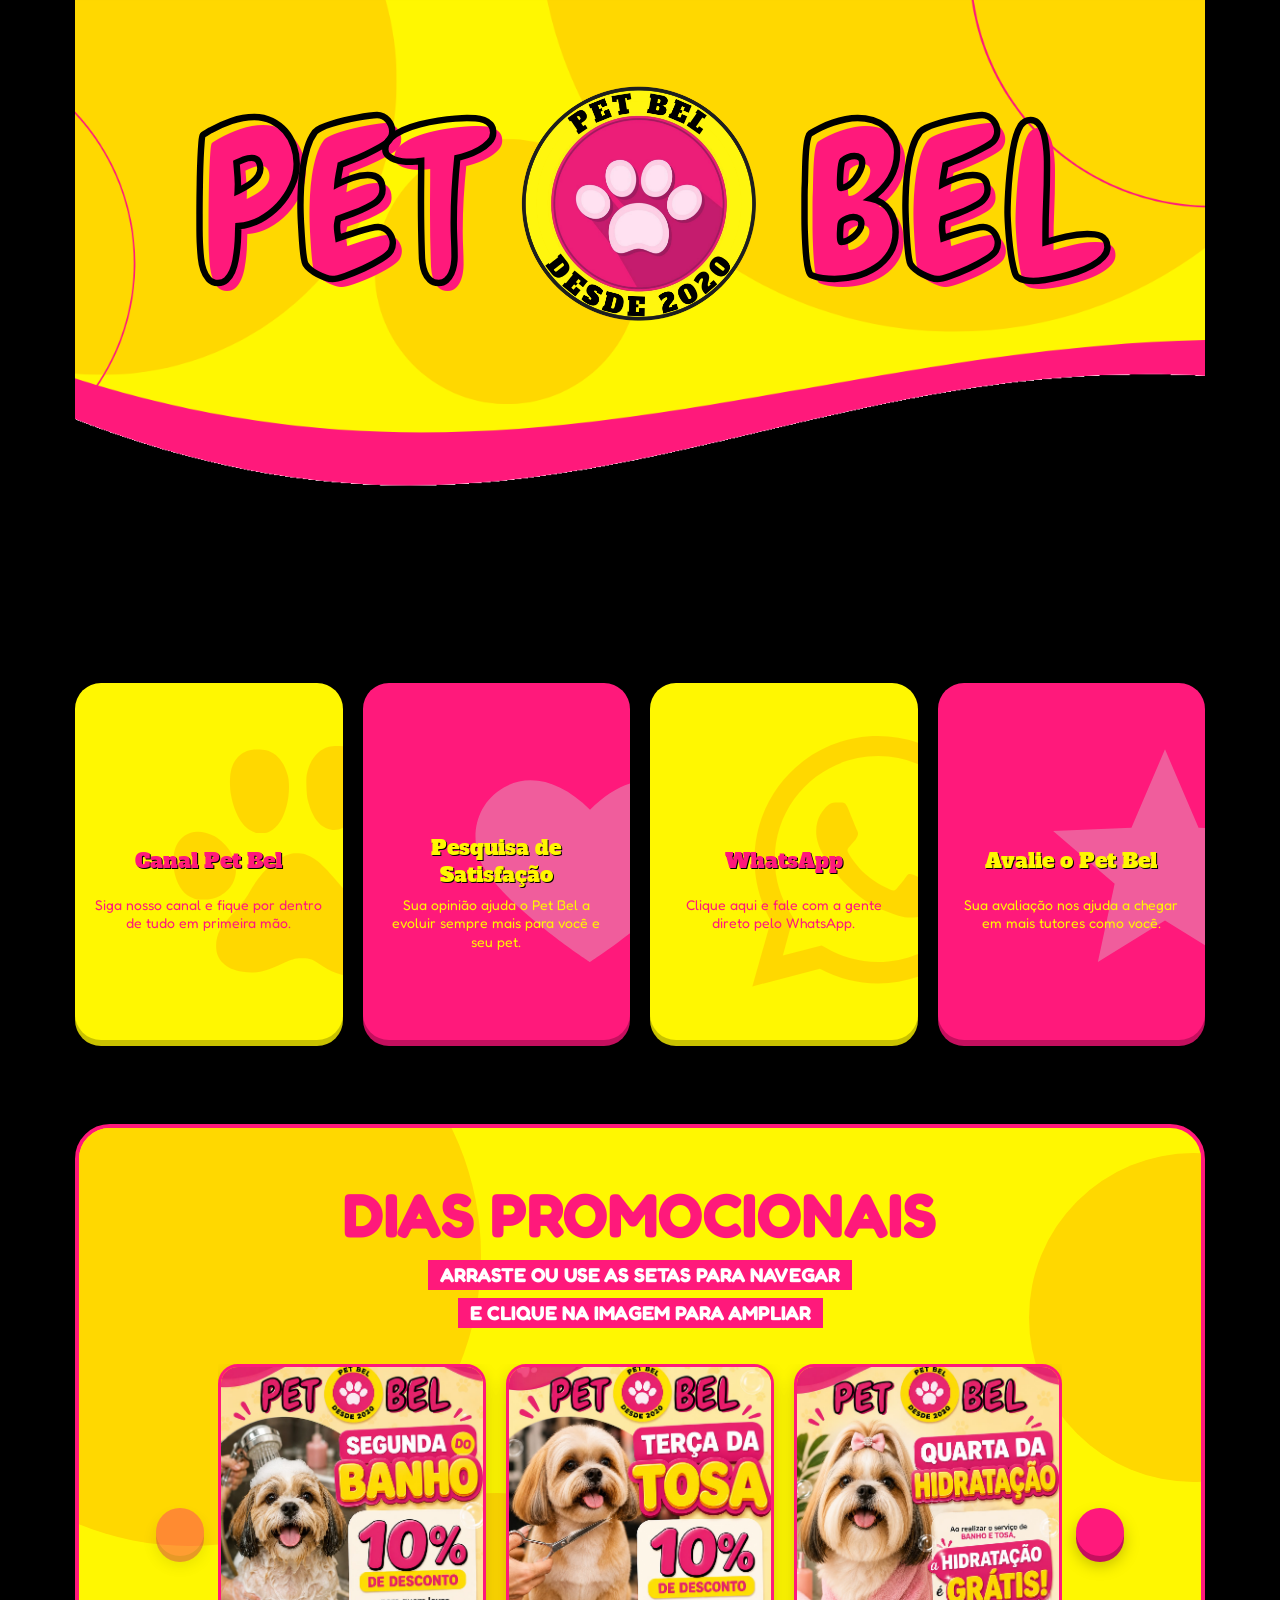
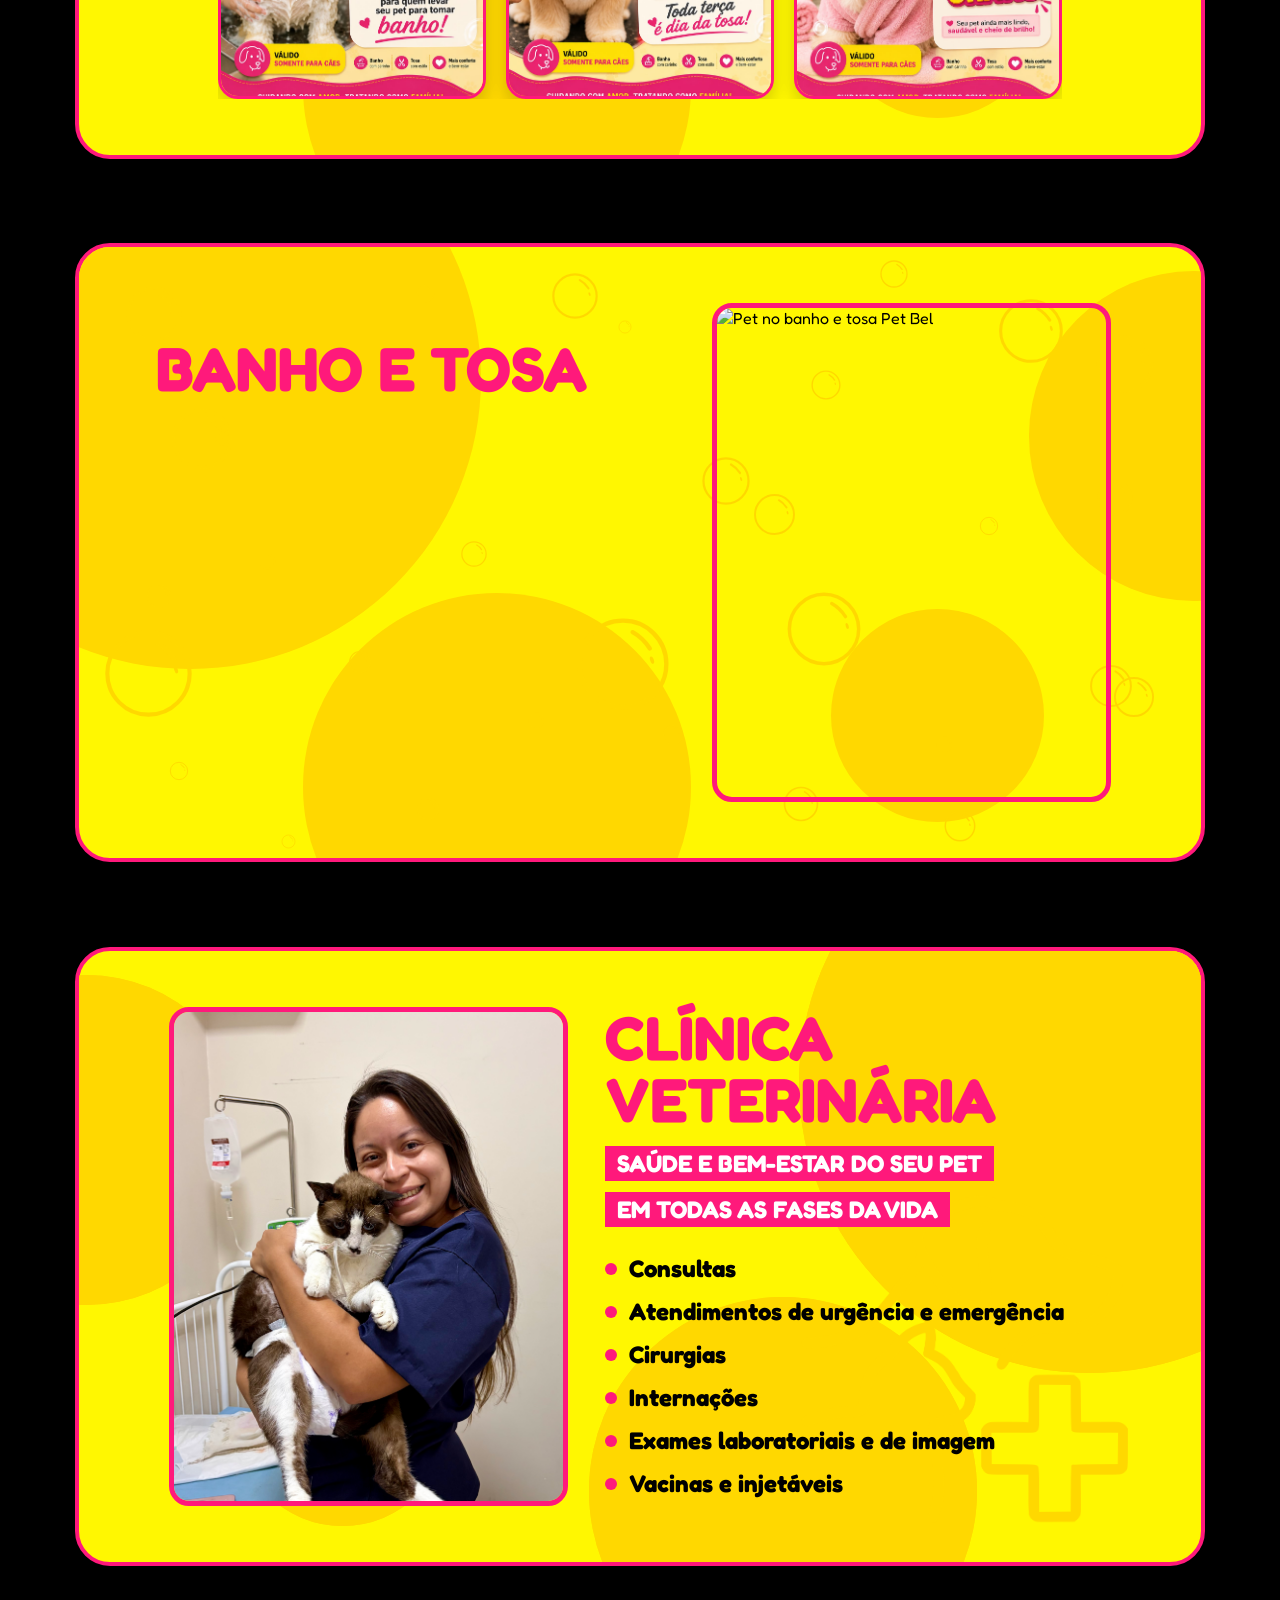
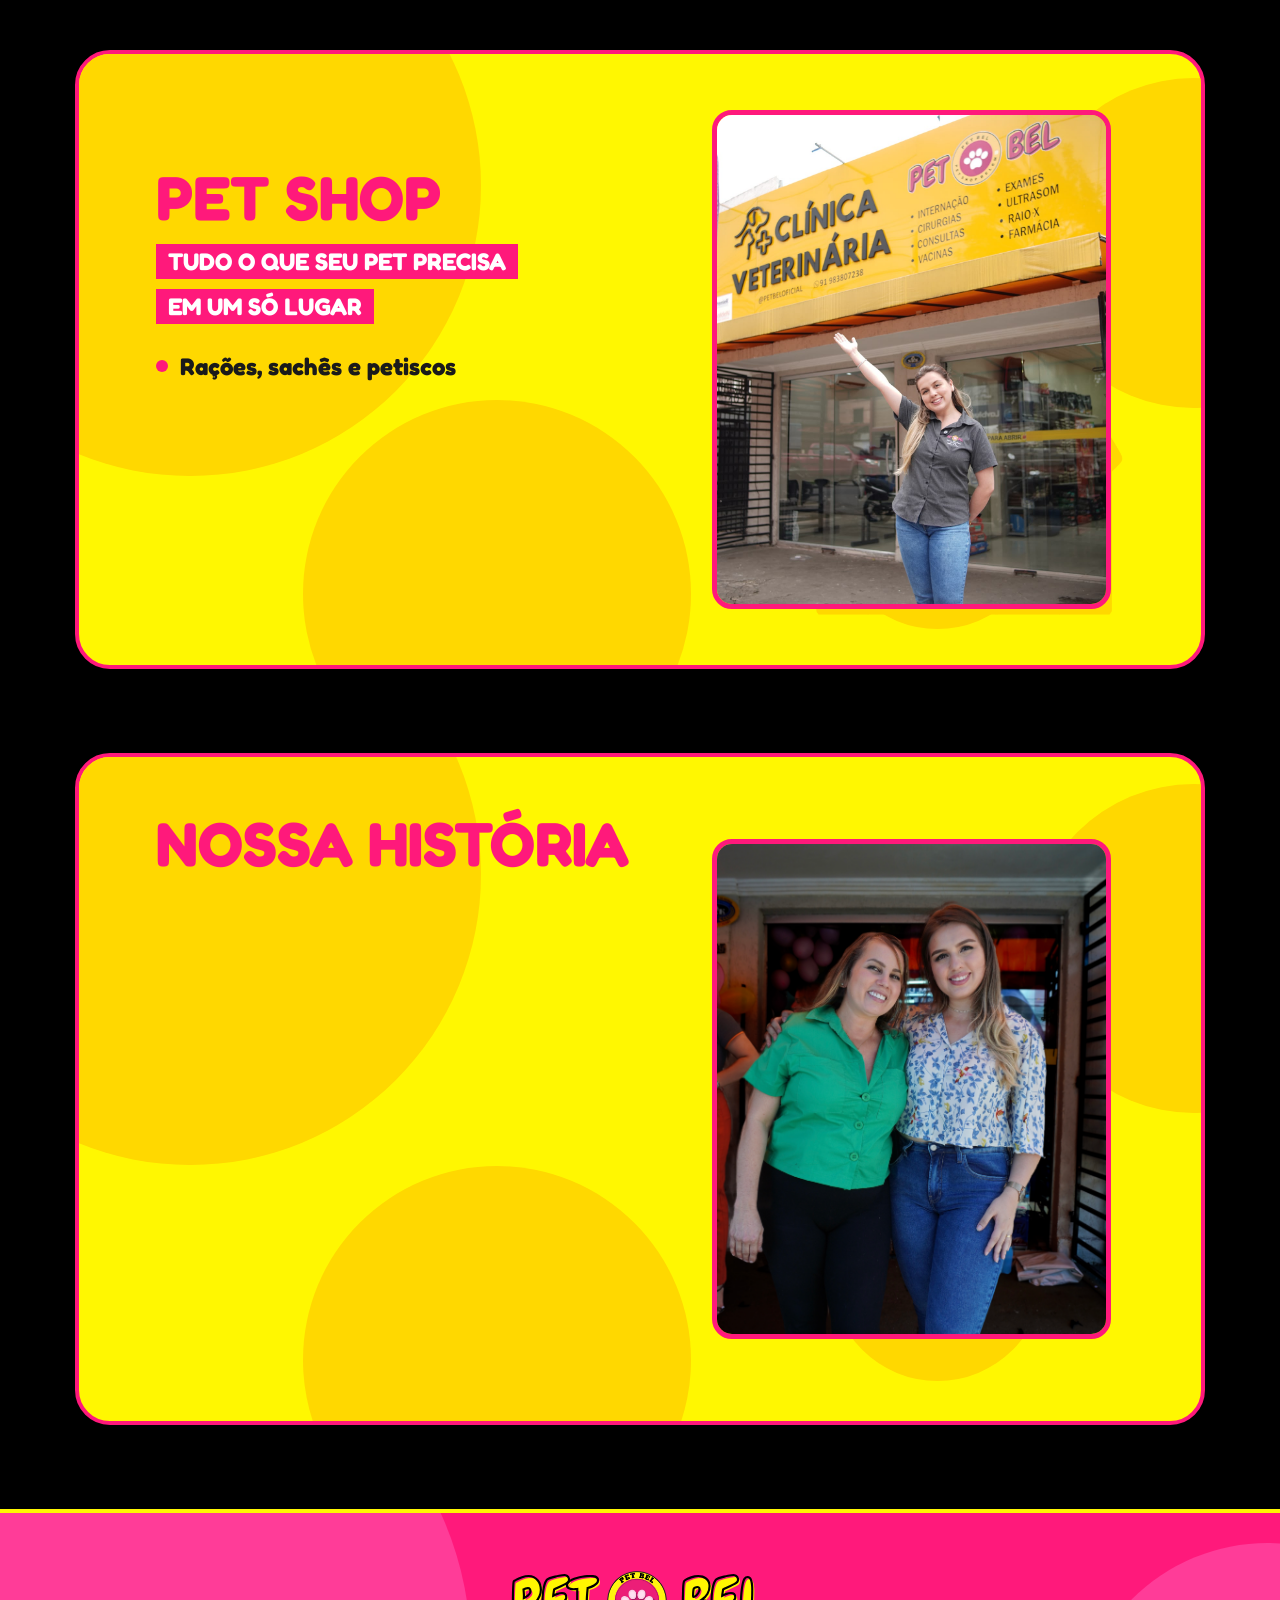
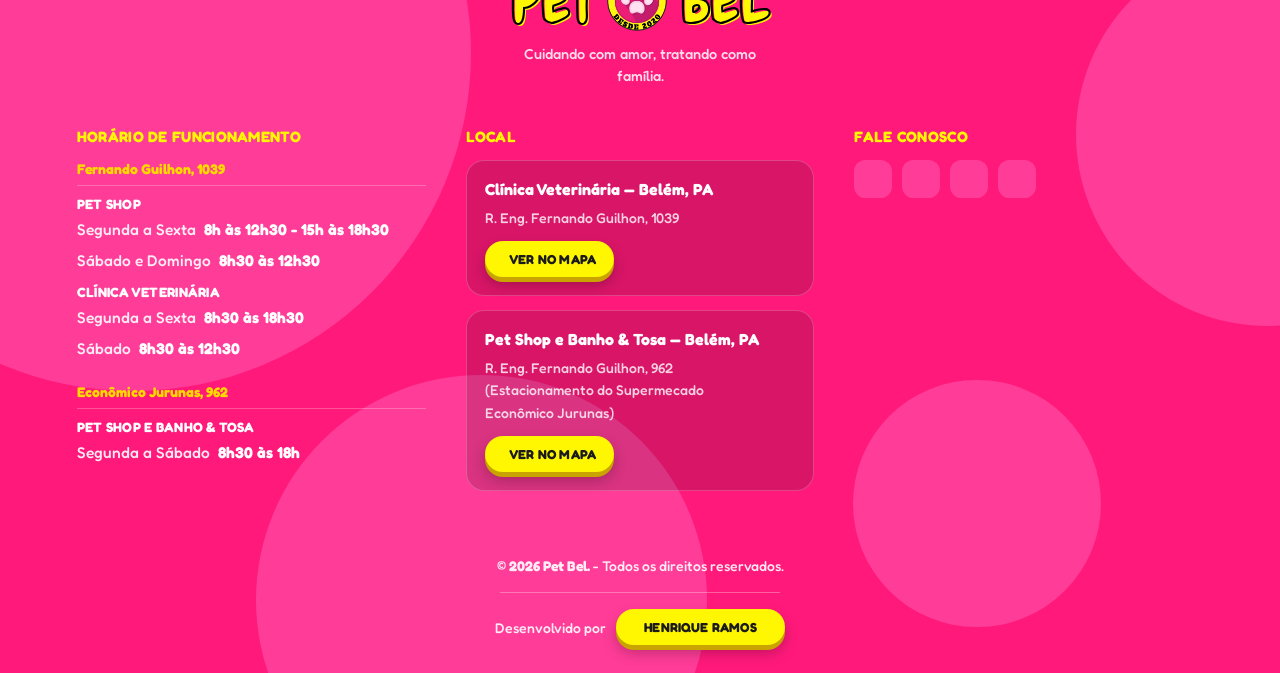
==== index.html @ 8053fe78 "fix: nova imagem na sessao petshop" ====
<!DOCTYPE html>
<html lang="pt-br">
<head>
  <meta charset="UTF-8">
  <meta name="viewport" content="width=device-width, initial-scale=1.0">
  <title>Pet Bel</title>
  <link rel="stylesheet" href="style.css">
  <link rel="shortcut icon" href="assets/imagens/Favicon/android-chrome-192x192.png" image/x-icon>
</head>

<body>

  <section class="hero">
    <img src="assets/imagens/imagem-bg/hero_bg_adjust_01.svg" class="hero-bg" alt="">

    <div class="hero-content">
      <img src="assets/imagens/imagem-logo/pet_bel_com_anel_02.png" class="logo-selo" alt="Selo Pet Bel - desde 2020">

      <span class="brand-text brand-pet">
        <span class="camada-tras" aria-hidden="true">PET</span>
        <span class="camada-frente">PET</span>
      </span>

      <span class="brand-text brand-bel">
        <span class="camada-tras" aria-hidden="true">BEL</span>
        <span class="camada-frente">BEL</span>
      </span>

    </div>
  </section>

  <section class="links-rapidos">
    <div class="links-rapidos__wrap">

      <a class="links-rapidos__item links-rapidos__item--vip" href="https://whatsapp.com/channel/0029VbDIKYpJUM2YJPEO3X1o" target="_blank">
        <span class="links-rapidos__icone-fundo" aria-hidden="true"></span>
        <span class="links-rapidos__titulo">Canal Pet Bel</span>
        <span class="links-rapidos__desc">Siga nosso canal e fique por dentro de tudo em primeira mão.</span>
      </a>

      <a class="links-rapidos__item links-rapidos__item--pesquisa" href="https://docs.google.com/forms/d/e/1FAIpQLSfWePH1rDAeDKSl-K_NybN8FYqugZjDBkEoOu9r40gTb3Vgbg/viewform" target="_blank">
        <span class="links-rapidos__icone-fundo" aria-hidden="true"></span>
        <span class="links-rapidos__titulo">Pesquisa de Satisfação</span>
        <span class="links-rapidos__desc">Sua opinião ajuda o Pet Bel a evoluir sempre mais para você e seu pet.</span>
      </a>

      <a class="links-rapidos__item links-rapidos__item--avaliacao" href="https://www.google.com.br/maps/place/PET+BEL/@-1.4683145,-48.4911455,17z/data=!4m8!3m7!1s0x92a48f3b7f6710ed:0xbc61ad4b2f339d2c!8m2!3d-1.4683199!4d-48.4885706!9m1!1b1!16s%2Fg%2F11qrvbz1l6?hl=pt-BR&entry=ttu&g_ep=EgoyMDI2MDcyMi4wIKXMDSoASAFQAw%3D%3D" target="_blank">
        <span class="links-rapidos__icone-fundo" aria-hidden="true"></span>
        <span class="links-rapidos__titulo">Avalie o Pet Bel</span>
        <span class="links-rapidos__desc">Sua avaliação nos ajuda a chegar em mais tutores como você.</span>
      </a>

      <a class="links-rapidos__item links-rapidos__item--whatsapp" href="https://api.whatsapp.com/message/AJQNSEDI7HJLD1?autoload=1&app_absent=0" target="_blank">
      <span class="links-rapidos__icone-fundo" aria-hidden="true"></span>
      <span class="links-rapidos__titulo">WhatsApp</span>
      <span class="links-rapidos__desc">Clique aqui e fale com a gente direto pelo WhatsApp.</span>
      </a>

    </div>
  </section>

  <section class="dias-promo">

    <div class="dias-promo__circulos" aria-hidden="true">
      <span class="dias-promo__circulo dias-promo__circulo--1"></span>
      <span class="dias-promo__circulo dias-promo__circulo--2"></span>
      <span class="dias-promo__circulo dias-promo__circulo--3"></span>
      <span class="dias-promo__circulo dias-promo__circulo--4"></span>
    </div>

    <div class="dias-promo__wrap">

      <h2 class="dias-promo__titulo">DIAS PROMOCIONAIS</h2>
      <p class="dias-promo__frase">
        <span class="dias-promo__frase-destaque">Arraste ou use as setas para navegar <br> e clique na imagem para ampliar</span>
      </p>

      <div class="dias-promo__carrossel">

        <button type="button" class="dias-promo__seta dias-promo__seta--prev" aria-label="Imagem anterior">
          <ion-icon name="chevron-back"></ion-icon>
        </button>

        <div class="dias-promo__janela">
          <ul class="dias-promo__pista">
            <!-- Os slides (<li><img></li>) são gerados dinamicamente via JS
                 (ver script.js), a partir da lista de imagens em
                 assets/imagens/Imagens-DiaP/. Pra adicionar/remover uma
                 promoção, mexa só no array `imagensDiaP` do JS. -->
          </ul>
        </div>

        <button type="button" class="dias-promo__seta dias-promo__seta--next" aria-label="Próxima imagem">
          <ion-icon name="chevron-forward"></ion-icon>
        </button>

      </div>

    </div>
  </section>

  <!-- Lightbox: tela cheia ao clicar em uma imagem do carrossel.
       Clicar fora da imagem (no fundo escuro) fecha a visualização. -->
  <div class="dias-promo__lightbox" id="diasPromoLightbox">
    <button type="button" class="dias-promo__lightbox-fechar" aria-label="Fechar">
      <ion-icon name="close"></ion-icon>
    </button>
    <img src="" alt="" class="dias-promo__lightbox-img">
  </div>

  <section class="banho-tosa">

    <div class="banho-tosa__circulos" aria-hidden="true">
      <span class="banho-tosa__circulo banho-tosa__circulo--1"></span>
      <span class="banho-tosa__circulo banho-tosa__circulo--2"></span>
      <span class="banho-tosa__circulo banho-tosa__circulo--3"></span>
      <span class="banho-tosa__circulo banho-tosa__circulo--4"></span>

      <!-- As bolhas são geradas dinamicamente via JS (ver script.js) -->
    </div>

    <div class="banho-tosa__wrap">

      <div class="banho-tosa__texto">
        <h2 class="banho-tosa__titulo">BANHO E TOSA</h2>
        <p class="banho-tosa__frase">
         <span class="banho-tosa__frase-destaque"> Seu pet sai de banho novo <br> e do nosso jeitinho</span>
        </p>

        <ul class="banho-tosa__lista">
          <li class="banho-tosa__item">Limpeza de ouvidos</li>
          <li class="banho-tosa__item">Hidratação de pele e pelagem</li>
          <li class="banho-tosa__item">Corte de unhas</li>
          <li class="banho-tosa__item">Tosas especiais</li>
          <li class="banho-tosa__item">Tosas completas</li>
          <li class="banho-tosa__item">Tosas higiênicas</li>
        </ul>

        
      </div>

     <div class="banho-tosa__imagem">
  <div class="banho-tosa__foto" id="banhoTosaSlider">
    <!-- Os slides (<img>) são gerados dinamicamente via JS (ver script.js),
         a partir do array `imagensBanhoTosa`. Pra adicionar/remover uma
         foto, mexa só nesse array. -->
  </div>
</div>

    </div>
  </section>

  <section class="clinica">

  <div class="clinica__circulos" aria-hidden="true">
    <span class="clinica__circulo clinica__circulo--1"></span>
    <span class="clinica__circulo clinica__circulo--2"></span>
    <span class="clinica__circulo clinica__circulo--3"></span>
    <span class="clinica__circulo clinica__circulo--4"></span>
  </div>

   <div class="clinica__circulos" aria-hidden="true">
    <span class="clinica__circulo clinica__circulo--1"></span>
    <span class="clinica__circulo clinica__circulo--2"></span>
    <span class="clinica__circulo clinica__circulo--3"></span>
    <span class="clinica__circulo clinica__circulo--4"></span>

    <span class="clinica__icone"></span>
  </div>

  <div class="clinica__wrap">

    <div class="clinica__texto">
      <h2 class="clinica__titulo">CLÍNICA VETERINÁRIA</h2>
      <p class="clinica__frase">
        <span class="clinica__frase-destaque">Saúde e bem-estar do seu pet <br> em todas as fases da vida</span>
      </p>

      <ul class="clinica__lista">
        <li class="clinica__item">Consultas</li>
        <li class="clinica__item">Atendimentos de urgência e emergência</li>
        <li class="clinica__item">Cirurgias</li>
        <li class="clinica__item">Internações</li>
        <li class="clinica__item">Exames laboratoriais e de imagem</li>
        <li class="clinica__item">Vacinas e injetáveis</li>
      </ul>
    </div>

        <div class="clinica__imagem">
        <div class="clinica__foto" id="clinicaSlider">
          <!-- Os slides (<img>) são gerados dinamicamente via JS (ver script.js),
              a partir do array `imagensClinica`. Pra adicionar/remover uma
              foto, mexa só nesse array. -->
        </div>
      </div>

  </div>
</section>

  <section class="pet-shop">

    <div class="pet-shop__circulos" aria-hidden="true">
      <span class="pet-shop__circulo pet-shop__circulo--1"></span>
      <span class="pet-shop__circulo pet-shop__circulo--2"></span>
      <span class="pet-shop__circulo pet-shop__circulo--3"></span>
      <span class="pet-shop__circulo pet-shop__circulo--4"></span>

      <span class="pet-shop__icone"></span>
    </div>

    <div class="pet-shop__wrap">

      <div class="pet-shop__texto">
        <h2 class="pet-shop__titulo">PET SHOP</h2>
        <p class="pet-shop__frase">
         <span class="pet-shop__frase-destaque">Tudo o que seu pet precisa <br> em um só lugar</span>
        </p>

        <ul class="pet-shop__lista">
          <li class="pet-shop__item">Rações, sachês e petiscos</li>
          <li class="pet-shop__item">Farmácia veterinária</li>
          <li class="pet-shop__item">Produtos de higiene e cuidados</li>
          <li class="pet-shop__item">Acessórios em geral</li>
          <li class="pet-shop__item">Itens essenciais para o dia a dia do seu pet</li>
        </ul>
      </div>

      <div class="pet-shop__imagem">
        <div class="pet-shop__foto">
          <img src="assets/imagens/imagem-sessoes/img_18.jpeg" alt="Prateleira de produtos do pet shop">
        </div>
      </div>

    </div>
  </section>

  <section class="historia">

    <div class="historia__circulos" aria-hidden="true">
      <span class="historia__circulo historia__circulo--1"></span>
      <span class="historia__circulo historia__circulo--2"></span>
      <span class="historia__circulo historia__circulo--3"></span>
      <span class="historia__circulo historia__circulo--4"></span>
    </div>

    <div class="historia__wrap">

      <div class="historia__texto">
        <h2 class="historia__titulo">NOSSA HISTÓRIA</h2>

        <!-- Texto rolável: a classe historia__frase cuida do fade-in
             (mesmo padrão das outras seções) e historia__corpo cuida
             da rolagem interna, já que o texto é bem mais longo. -->
        <div class="historia__frase historia__corpo" tabindex="0">
          <p>O PET BEL nasceu em 2020, quando o mundo enfrentava um dos momentos mais desafiadores da história. Em plena pandemia, enquanto muitas portas se fechavam, uma nova se abria para dar vida a um sonho construído pelo amor aos pets e pela certeza de que eles sempre mereceram ser tratados como verdadeiros membros da família.</p>

          <p>Desde o início, acreditamos que um bom atendimento vai muito além de produtos ou serviços. Nossa missão sempre foi acolher cada tutor com carinho, respeito e dedicação, compreendendo que, por trás de cada visita, existe uma história de amor e um vínculo único. Queremos que todos se sintam bem-vindos, como se estivessem na casa de alguém que realmente se importa.</p>

          <p>Foi essa forma de acolher as famílias que conquistou a confiança de milhares de pessoas e impulsionou o crescimento do PET BEL. Ao longo dessa trajetória, ampliamos nossa atuação e, além do pet shop, passamos a oferecer banho e tosa terapêuticos e uma clínica veterinária, mantendo o mesmo compromisso que nos acompanha desde o primeiro dia: proporcionar um atendimento humano, responsável e de excelência.</p>

          <p>Esse propósito também orienta a formação da nossa equipe. Buscamos profissionais que compartilhem dos mesmos valores que deram origem ao PET BEL: pessoas que exercem sua profissão com empatia, dedicação e respeito, entendendo que cada pet representa um dos maiores amores da vida de uma família.</p>

          <p>Nossa história começou em um período difícil, mas continua sendo escrita todos os dias por cada tutor que escolhe caminhar ao nosso lado e nos permite retribuir essa confiança oferecendo o melhor cuidado aos pets que fazem parte de sua família.</p>

          <p class="historia__assinatura">PET BEL — Cuidando com amor, tratando como família.</p>
        </div>
      </div>

      <div class="historia__imagem">
        <div class="historia__foto">
         <img src="assets/imagens/imagem-sessoes/img_17.jpeg" alt="Momento da história do Pet Bel">
        </div>
      </div>

    </div>
  </section>

  <footer class="footer">

    <div class="footer__circulos" aria-hidden="true">
      <span class="footer__circulo footer__circulo--1"></span>
      <span class="footer__circulo footer__circulo--2"></span>
      <span class="footer__circulo footer__circulo--3"></span>
      <span class="footer__circulo footer__circulo--4"></span>
    </div>

    <div class="footer__brand">
      <div class="footer__brand-top">
        <span class="footer__brand-text footer__brand-text--pet">
          <span class="camada-tras" aria-hidden="true">PET</span>
          <span class="camada-frente">PET</span>
        </span>

        <img src="assets/imagens/imagem-logo/pet_bel_com_anel_02.png" alt="Logo Pet Bel" class="footer__logo">

        <span class="footer__brand-text footer__brand-text--bel">
          <span class="camada-tras" aria-hidden="true">BEL</span>
          <span class="camada-frente">BEL</span>
        </span>
      </div>

      <p class="footer__tagline">Cuidando com amor, tratando como família.</p>
    </div>

    <div class="footer__wrap">

      <div class="footer__bloco footer__horario">
        <h3 class="footer__titulo">Horário de Funcionamento</h3>

        <!-- Unidade 1: R. Eng. Fernando Guilhon, 1039 — abriga Pet Shop
             e Clínica Veterinária, cada um com um horário próprio.
             Ajuste os horários de cada serviço separadamente aqui. -->
        <div class="footer__horario-unidade">
          <span class="footer__horario-nome">Fernando Guilhon, 1039</span>

          <p class="footer__horario-servico">Pet Shop</p>
          <ul class="footer__lista">
            <li>Segunda a Sexta <strong>8h às 12h30 - 15h às 18h30</strong></li>
            <li>Sábado e Domingo <strong>8h30 às 12h30</strong></li>
          </ul>

          <p class="footer__horario-servico">Clínica Veterinária</p>
          <ul class="footer__lista">
            <li>Segunda a Sexta <strong>8h30 às 18h30</strong></li>
            <li>Sábado <strong>8h30 às 12h30</strong></li>
          </ul>
        </div>

        <!-- Unidade 2: Estacionamento do Econômico Jurunas — Pet Shop
             e Banho & Tosa, com um único horário de funcionamento. -->
        <div class="footer__horario-unidade">
          <span class="footer__horario-nome">Econômico Jurunas, 962</span>

          <p class="footer__horario-servico">Pet Shop e Banho &amp; Tosa</p>
          <ul class="footer__lista">
            <li>Segunda a Sábado <strong>8h30 às 18h</strong></li>
          </ul>
        </div>
      </div>

      <div class="footer__bloco footer__local">
        <h3 class="footer__titulo">Local</h3>

        <div class="footer__local-cards">
          <!-- Ajuste nome, endereço e o link do Google Maps de cada unidade -->
          <div class="footer__local-card">
            <span class="footer__local-nome">Clínica Veterinária — Belém, PA</span>
            <p class="footer__local-endereco">R. Eng. Fernando Guilhon, 1039<br></p>
            <a href="https://www.google.com.br/maps/place/PET+BEL/@-1.4684083,-48.4884921,3a,55.2y,314.04h,94.43t/data=!3m7!1e1!3m5!1s8wViG_kujaEtRyl7BTRlRA!2e0!6shttps:%2F%2Fstreetviewpixels-pa.clients6.google.com%2Fv1%2Fthumbnail%3Fcb_client%3Dmaps_sv.tactile%26w%3D900%26h%3D600%26pitch%3D-4.432609946257244%26panoid%3D8wViG_kujaEtRyl7BTRlRA%26yaw%3D314.04152566176674!7i16384!8i8192!4m16!1m9!3m8!1s0x92a48f3b7f6710ed:0xbc61ad4b2f339d2c!2sPET+BEL!8m2!3d-1.4683199!4d-48.4885706!9m1!1b1!16s%2Fg%2F11qrvbz1l6!3m5!1s0x92a48f3b7f6710ed:0xbc61ad4b2f339d2c!8m2!3d-1.4683199!4d-48.4885706!16s%2Fg%2F11qrvbz1l6?hl=pt-BR&entry=ttu&g_ep=EgoyMDI2MDcyMi4wIKXMDSoASAFQAw%3D%3D" target="_blank" rel="noopener" class="footer__local-btn">
              <ion-icon name="navigate"></ion-icon>
              Ver no mapa
            </a>
          </div>

          <div class="footer__local-card">
            <span class="footer__local-nome">Pet Shop e Banho & Tosa — Belém, PA</span>
            <p class="footer__local-endereco">R. Eng. Fernando Guilhon, 962<br>(Estacionamento do Supermecado <br> Econômico Jurunas)</p>
            <a href="https://www.google.com.br/maps/place/Econ%C3%B4mico+Meio+a+Meio+-+Jurunas/@-1.4689453,-48.4889145,3a,75y,131.2h,89.34t/data=!3m7!1e1!3m5!1s5pJQxER0ljnb4aPaTvqeig!2e0!6shttps:%2F%2Fstreetviewpixels-pa.clients6.google.com%2Fv1%2Fthumbnail%3Fcb_client%3Dmaps_sv.tactile%26w%3D900%26h%3D600%26pitch%3D0.6570822609360789%26panoid%3D5pJQxER0ljnb4aPaTvqeig%26yaw%3D131.2041896978825!7i16384!8i8192!4m6!3m5!1s0x92a48f88a18f4d73:0x1b26169153a2cfd5!8m2!3d-1.4692978!4d-48.4882418!16s%2Fg%2F11fl78zpz4?hl=pt-BR&entry=ttu&g_ep=EgoyMDI2MDcyMi4wIKXMDSoASAFQAw%3D%3D" target="_blank" rel="noopener" class="footer__local-btn">
              <ion-icon name="navigate"></ion-icon>
              Ver no mapa
            </a>
          </div>
        </div>
      </div>

      <div class="footer__bloco footer__contato">
        <h3 class="footer__titulo">Fale Conosco</h3>

        <div class="footer__unidade">

          <div class="footer__redes">
            <!-- Substitua os href pelos links reais de cada rede -->
            <a href="https://www.instagram.com/petbeloficial/" class="footer__rede" target="_blank" rel="noopener" aria-label="Instagram">
              <ion-icon name="logo-instagram"></ion-icon>
            </a>
            <a href="https://api.whatsapp.com/message/AJQNSEDI7HJLD1?autoload=1&app_absent=0" class="footer__rede" target="_blank" rel="noopener" aria-label="WhatsApp">
              <ion-icon name="logo-whatsapp"></ion-icon>
            </a>
            <a href="https://www.facebook.com/share/182ompj6eY/?mibextid=wwXIfr" class="footer__rede" target="_blank" rel="noopener" aria-label="Facebook">
              <ion-icon name="logo-facebook"></ion-icon>
            </a>
            <a href="mailto:sac@petbelbr.com" class="footer__rede" target="_blank" rel="noopener" aria-label="Gmail">
              <ion-icon name="at"></ion-icon>
            </a>
          </div>
        </div>

      </div>

    </div>

    <div class="footer__base">
      <p class="footer__direitos">&copy; <strong>2026 Pet Bel.</strong> - Todos os direitos reservados.</p>
      <span class="footer__base-divisor" aria-hidden="true"></span>
      <p class="footer__dev">
        Desenvolvido por
        <!-- Substitua o href pelo link real do portfólio/site do desenvolvedor -->
        <a href="https://portif-lio-zeta-sable.vercel.app/" target="_blank" rel="noopener" class="footer__dev-link">
          <ion-icon name="code-slash-outline"></ion-icon>
          Henrique Ramos
          <ion-icon name="open-outline"></ion-icon>
        </a>
      </p>
    </div>

  </footer>

<script src="script.js"></script>
<script type="module" src="https://unpkg.com/ionicons@7.1.0/dist/ionicons/ionicons.esm.js"></script>
<script nomodule src="https://unpkg.com/ionicons@7.1.0/dist/ionicons/ionicons.js"></script>
</body>
</html>
---- style.css ----
@font-face {
  font-family: 'Chewy';
  src: url('assets/fonts/Chewy-Regular.ttf') format('truetype');
  font-weight: normal;
  font-style: normal;
}

@font-face {
  font-family: 'Fredoka';
  src: url('assets/fonts/Fredoka-VariableFont_wdth\,wght.ttf') format('truetype');
  font-weight: 300 700;
  font-style: normal;
}

@font-face {
  font-family: 'Alfa Slab One';
  src: url('assets/fonts/AlfaSlabOne-Regular.ttf') format('truetype');
  font-weight: normal;
  font-style: normal;
}


* {
  margin: 0;
  padding: 0;
  box-sizing: border-box;
}

html, body {
  height: 100%;
  scroll-behavior: smooth;
}

body {
  position: relative;
  font-family: system-ui, -apple-system, "Segoe UI", Roboto, sans-serif;
  background-color: rgb(0, 0, 0);
}

/* VARIAVEIS */
:root {
  --pink: #FF197B;
  --pink-secundaria: #FF3C98;
  --yellow-primaria: #FFF701;
  --yellow-secundaria: #FFD800;
  --rosa-base: #ff72af;
  --rosa-bolha: #ff8fc0;

  --espaco-secao: 84px;
  --espaco-secao-mobile: 64px;

  --link-azul: #4C6FD4;
  --link-rosa: #F06BA6;
  --link-amarelo: #F2B705;
  --link-vermelho: #F0483E;

  /* NOVO: largura fluida das seções.
     Mínimo 1130px, cresce até 92% da tela, mas nunca passa de 1400px. */
  --secao-max-width: clamp(1130px, 92vw, 1400px);
}

/* ==========================================================================
   HERO
   ========================================================================== */

.hero {
  position: relative;
  width: 100%;
  max-width: 1130px;
  max-height: 750px;
  margin: 0 auto;
  aspect-ratio: 1414 / 750;
  overflow: hidden;
  container-type: inline-size;
}

.hero-bg {
  position: absolute;
  top: 0;
  left: 0;
  width: 100%;
  height: 100%;
  object-fit: contain;
  object-position: top center;
  z-index: 0;
  filter: drop-shadow(0 8px 14px rgba(0, 0, 0, 0.25));
}

.logo-selo {
  position: absolute;
  left: 49.9%;
  top: 34%;
  width: 22.3%;
  aspect-ratio: 1 / 1;
  transform: translate(-50%, -50%);
  z-index: 2;
  object-fit: contain;
}

.brand-text {
  position: absolute;
  top: 34%;
  transform: translate(-50%, -50%);
  display: inline-block;
  z-index: 2;
}

.brand-pet {
  left: 23%;
}

.brand-bel {
  left: 77.6%;
}

.camada-tras,
.camada-frente {
  font-family: 'Chewy', system-ui, sans-serif;
  font-size: 19cqw;
  line-height: 1;
  white-space: nowrap;
}

.camada-tras {
  position: absolute;
  inset: 0;
  color: var(--pink);
  transform: translate(0.04em, 0.04em);
  z-index: 0;
}

.camada-frente {
  position: relative;
  color: transparent;
  -webkit-text-stroke: 0.03em #000;
  z-index: 1;
}

@media (max-width: 600px) {
  .camada-tras,
  .camada-frente {
    font-size: 22cqw;
  }
  .tagline {
    font-size: 3vw;
    white-space: normal;
  }

  .logo-selo {
    width: 28%;
  }

  .brand-pet { left: 18%; }
  .brand-bel { left: 82%; }
}

/* ==========================================================================
   LINKS RÁPIDOS
   ========================================================================== */

.links-rapidos {
  position: relative;
  width: 100%;
  max-width: 1130px;
  margin: var(--espaco-secao) auto;
  container-type: inline-size;
  font-family: 'Fredoka', system-ui, sans-serif;
}

@media (max-width: 700px) {
  .links-rapidos {
    margin: var(--espaco-secao-mobile) auto;
    width: calc(100% - 50px);

    .links-rapidos__item {
      border-radius: 28px;

    }
  }
}

.links-rapidos__wrap {
  display: grid;
  grid-template-columns: repeat(2, 1fr);
  gap: 16px;
  width: 100%;
  max-width: 420px;
  margin: 0 auto;
}

/* A partir daqui os 4 cards ficam lado a lado, aproveitando o espaço */
@media (min-width: 700px) {
  .links-rapidos__wrap {
    grid-template-columns: repeat(4, 1fr);
    max-width: var(--secao-max-width);
    gap: 20px;
  }

    .links-rapidos__item--avaliacao {
    order: 4;
  }

  .links-rapidos__item--whatsapp {
    order: 3;
  }
  
}

.links-rapidos__item {
  display: flex;
  flex-direction: column;
  align-items: center;
  justify-content: center;
  text-align: center;
  aspect-ratio: 3 / 4;
  box-sizing: border-box;
  position: relative;
  overflow: hidden;
  background-color: var(--link-azul);
  border-radius: 26px;
  padding: 18px;
  text-decoration: none;
  box-shadow: 0 6px 0 var(--step-color, rgba(0, 0, 0, 0.25)), 0 9px 16px rgba(0, 0, 0, 0.25);
  transition: transform 0.2s ease, box-shadow 0.2s ease;

  /* cor da "aba" da sombra em degrau, ajustada por card via nth-child abaixo */
  --step-color: rgba(0, 0, 0, 0.25);

  /* variável usada pelo título e pela descrição pra calcular posição */
  --titulo-fs: clamp(15px, 5.2cqw, 21px);
}


.links-rapidos__item:hover {
  transform: translateY(-3px);
  box-shadow: 0 8px 0 var(--step-color, rgba(0, 0, 0, 0.25)), 0 11px 18px rgba(0, 0, 0, 0.3);
}

.links-rapidos__item:active {
  transform: translateY(2px);
  box-shadow: 0 3px 0 var(--step-color, rgba(0, 0, 0, 0.25)), 0 5px 10px rgba(0, 0, 0, 0.25);
}

/* Cores alternadas: 1º azul, 2º rosa, 3º amarelo, 4º vermelho (ciclo a cada 4) */
.links-rapidos__item:nth-child(4n+1) { background-color: var(--yellow-primaria); --step-color: #c9c200; }
.links-rapidos__item:nth-child(4n+2) { background-color: var(--pink); --step-color: #c40f5e; }
.links-rapidos__item:nth-child(4n+3) { background-color: var(--link-amarelo); --step-color: #b8890a; }
.links-rapidos__item:nth-child(4n)   { background-color: var(--link-vermelho); --step-color: #b8362d; }

/* Sobrescreve o ciclo de cores pra manter os novos cards no mesmo
   padrão rosa/amarelo dos dois primeiros (avaliação = rosa, em breve = amarelo).
   Precisa de um seletor com especificidade MAIOR que o nth-child acima
   (que conta como 2 classes) — por isso o .links-rapidos__wrap na frente. */
.links-rapidos__wrap .links-rapidos__item--avaliacao { background-color: var(--pink); --step-color: #c40f5e; }
.links-rapidos__wrap .links-rapidos__item--whatsapp  { background-color: var(--yellow-primaria); --step-color: #c9c200; }

/* ---------- Ícone grande de fundo, cortado pela metade na lateral direita ---------- */
.links-rapidos__icone-fundo {
  position: absolute;
  top: 50%;
  right: -35%;
  transform: translateY(-50%);
  width: 100%;
  aspect-ratio: 1 / 1;
  background-color: rgba(215, 215, 215, 0.364);
  -webkit-mask-repeat: no-repeat;
  mask-repeat: no-repeat;
  -webkit-mask-size: contain;
  mask-size: contain;
  -webkit-mask-position: center;
  mask-position: center;
  z-index: 0;
  pointer-events: none;
}

.links-rapidos__item--vip .links-rapidos__icone-fundo {
  -webkit-mask-image: url('assets/imagens/SVG/Pata.svg');
  mask-image: url('assets/imagens/SVG/Pata.svg');
   background-color: var(--yellow-secundaria);
}

.links-rapidos__item--pesquisa .links-rapidos__icone-fundo {
  -webkit-mask-image: url("data:image/svg+xml,%3Csvg xmlns='http://www.w3.org/2000/svg' viewBox='0 0 24 24'%3E%3Cpath d='M12 21s-6.7-4.35-9.3-8.1C1.1 10.5 1.5 7 4.3 5.4 6.6 4.1 9.4 4.8 12 7.4c2.6-2.6 5.4-3.3 7.7-2 2.8 1.6 3.2 5.1 1.6 7.5C18.7 16.65 12 21 12 21z'/%3E%3C/svg%3E");
  mask-image: url("data:image/svg+xml,%3Csvg xmlns='http://www.w3.org/2000/svg' viewBox='0 0 24 24'%3E%3Cpath d='M12 21s-6.7-4.35-9.3-8.1C1.1 10.5 1.5 7 4.3 5.4 6.6 4.1 9.4 4.8 12 7.4c2.6-2.6 5.4-3.3 7.7-2 2.8 1.6 3.2 5.1 1.6 7.5C18.7 16.65 12 21 12 21z'/%3E%3C/svg%3E");
}

/* Card "Avalie a Pet Bel" — estrela mascarada no fundo, igual ao
   padrão dos dois cards já existentes */
.links-rapidos__item--avaliacao .links-rapidos__icone-fundo {
  -webkit-mask-image: url("data:image/svg+xml,%3Csvg xmlns='http://www.w3.org/2000/svg' viewBox='0 0 24 24'%3E%3Cpath d='M12 2 15 9 22 9.3 16.5 14 18 21 12 17.3 6 21 7.5 14 2 9.3 9 9Z'/%3E%3C/svg%3E");
  mask-image: url("data:image/svg+xml,%3Csvg xmlns='http://www.w3.org/2000/svg' viewBox='0 0 24 24'%3E%3Cpath d='M12 2 15 9 22 9.3 16.5 14 18 21 12 17.3 6 21 7.5 14 2 9.3 9 9Z'/%3E%3C/svg%3E");
}

/* Card "Em breve" — sem essa regra, o ícone de fundo ficava sem
   mask-image (herdava só o fundo cinza padrão do .links-rapidos__icone-fundo),
   por isso aparecia com uma cor diferente do Canal Pet Bel. Usando a
   mesma pata e a mesma cor (--yellow-secundaria), já que o fundo do
   card também é --yellow-primaria, igual ao Canal Pet Bel. */
.links-rapidos__item--whatsapp .links-rapidos__icone-fundo {
  -webkit-mask-image: url("data:image/svg+xml,%3Csvg xmlns='http://www.w3.org/2000/svg' viewBox='0 0 24 24'%3E%3Cpath d='M17.6 6.32A7.85 7.85 0 0 0 12.02 4c-4.35 0-7.88 3.53-7.88 7.88 0 1.39.36 2.74 1.05 3.93L4 20l4.32-1.13a7.9 7.9 0 0 0 3.7.94h.01c4.35 0 7.88-3.53 7.88-7.88 0-2.1-.82-4.08-2.31-5.56zm-5.58 12.12h-.01a6.55 6.55 0 0 1-3.34-.92l-.24-.14-2.48.65.66-2.42-.16-.25a6.56 6.56 0 0 1-1.01-3.5c0-3.63 2.96-6.58 6.6-6.58a6.55 6.55 0 0 1 4.66 1.93 6.53 6.53 0 0 1 1.93 4.65c0 3.63-2.96 6.58-6.6 6.58zm3.61-4.93c-.2-.1-1.17-.58-1.35-.64-.18-.07-.31-.1-.44.1-.13.2-.5.64-.62.78-.11.13-.23.15-.42.05-.2-.1-.83-.31-1.58-.98-.58-.52-.98-1.16-1.09-1.36-.11-.2-.01-.3.09-.4.09-.1.2-.23.3-.35.1-.11.13-.2.2-.33.07-.13.03-.25-.02-.35-.05-.1-.44-1.06-.6-1.45-.16-.38-.32-.33-.44-.34h-.38c-.13 0-.34.05-.52.25-.18.2-.68.66-.68 1.62 0 .95.7 1.87.79 2 .1.13 1.38 2.11 3.35 2.96.47.2.83.32 1.12.41.47.15.9.13 1.24.08.38-.06 1.17-.48 1.33-.94.16-.46.16-.85.11-.94-.05-.09-.18-.14-.38-.24z'/%3E%3C/svg%3E");
  mask-image: url("data:image/svg+xml,%3Csvg xmlns='http://www.w3.org/2000/svg' viewBox='0 0 24 24'%3E%3Cpath d='M17.6 6.32A7.85 7.85 0 0 0 12.02 4c-4.35 0-7.88 3.53-7.88 7.88 0 1.39.36 2.74 1.05 3.93L4 20l4.32-1.13a7.9 7.9 0 0 0 3.7.94h.01c4.35 0 7.88-3.53 7.88-7.88 0-2.1-.82-4.08-2.31-5.56zm-5.58 12.12h-.01a6.55 6.55 0 0 1-3.34-.92l-.24-.14-2.48.65.66-2.42-.16-.25a6.56 6.56 0 0 1-1.01-3.5c0-3.63 2.96-6.58 6.6-6.58a6.55 6.55 0 0 1 4.66 1.93 6.53 6.53 0 0 1 1.93 4.65c0 3.63-2.96 6.58-6.6 6.58zm3.61-4.93c-.2-.1-1.17-.58-1.35-.64-.18-.07-.31-.1-.44.1-.13.2-.5.64-.62.78-.11.13-.23.15-.42.05-.2-.1-.83-.31-1.58-.98-.58-.52-.98-1.16-1.09-1.36-.11-.2-.01-.3.09-.4.09-.1.2-.23.3-.35.1-.11.13-.2.2-.33.07-.13.03-.25-.02-.35-.05-.1-.44-1.06-.6-1.45-.16-.38-.32-.33-.44-.34h-.38c-.13 0-.34.05-.52.25-.18.2-.68.66-.68 1.62 0 .95.7 1.87.79 2 .1.13 1.38 2.11 3.35 2.96.47.2.83.32 1.12.41.47.15.9.13 1.24.08.38-.06 1.17-.48 1.33-.94.16-.46.16-.85.11-.94-.05-.09-.18-.14-.38-.24z'/%3E%3C/svg%3E");
  background-color: var(--yellow-secundaria);

  width: 140%;
  right: -55%;
}

.links-rapidos__titulo {
  position: absolute;
  left: 18px;
  right: 18px;
  top: 50%;
  transform: translateY(-50%); /* centraliza a CAIXA do título no meio do card */
  min-height: calc(var(--titulo-fs) * 2.5); /* reserva espaço pra até 2 linhas */
  display: flex;
  align-items: center;
  justify-content: center;
  z-index: 1;
  font-family: 'Alfa Slab One', system-ui, sans-serif;
  font-weight: 400;
  font-size: var(--titulo-fs);
  line-height: 1.25;
  color: #fff;
  text-shadow: 0.04em 0.04em 0 #000;
  margin: 0;
}

.links-rapidos__desc {
  position: absolute;
  left: 18px;
  right: 18px;
  top: calc(50% + (var(--titulo-fs) * 1.25) + 8px); /* logo abaixo da caixa do título */
  z-index: 1;
  font-weight: 400;
  font-size: clamp(11px, 3.4cqw, 14px);
  line-height: 1.35;
  color: rgba(255, 255, 255, 0.9);
}

/* ---------- Cores de texto específicas por card ----------
   Canal Pet Bel (--vip): título e descrição em var(--pink)
   Pesquisa de Satisfação (--pesquisa): título e descrição em var(--yellow-primaria)
   Avalie a Pet Bel (--avaliacao): título e descrição em var(--yellow-primaria)
   Em breve (--novo): título e descrição em var(--pink) */
.links-rapidos__item--vip .links-rapidos__titulo,
.links-rapidos__item--vip .links-rapidos__desc {
  color: var(--pink);
}

.links-rapidos__item--pesquisa .links-rapidos__titulo,
.links-rapidos__item--pesquisa .links-rapidos__desc {
  color: var(--yellow-primaria);
}

.links-rapidos__item--avaliacao .links-rapidos__titulo,
.links-rapidos__item--avaliacao .links-rapidos__desc {
  color: var(--yellow-primaria);
}

.links-rapidos__item--whatsapp .links-rapidos__titulo,
.links-rapidos__item--whatsapp .links-rapidos__desc {
  color: var(--pink);
}

@media (max-width: 480px) {
  .links-rapidos__wrap {
    gap: 12px;
  }

  .links-rapidos__item {
    border-radius: 20px;
    padding: 16px;
  }
}

/* ==========================================================================
                          DIAS PROMOCIONAIS
   Carrossel de imagens: mesmo padrão visual das demais seções (fundo
   amarelo, borda rosa, círculos decorativos). As imagens deslizam de
   acordo com o clique nas setas e podem ser abertas em tela cheia
   (lightbox) ao clicar em qualquer uma delas.
   ========================================================================== */

.dias-promo {
  position: relative;
  width: 100%;
  max-width: 1130px;
  margin: var(--espaco-secao) auto;
  background-color: var(--yellow-primaria);
  overflow: hidden;
  border-radius: 35px;
  border: 4px solid var(--pink);
  padding: 56px 6%;
  container-type: inline-size;
  font-family: 'Fredoka', system-ui, sans-serif;
}

@media (max-width: 700px) {
  .dias-promo {
    margin: var(--espaco-secao-mobile) auto;
    border-radius: 40px;
    width: calc(100% - 32px);
    padding: 40px 0 32px;
  }
}

/* ---------- Círculos decorativos (fundo) ---------- */
.dias-promo__circulos {
  position: absolute;
  inset: 0;
  z-index: 0;
  pointer-events: none;
}

.dias-promo__circulo {
  position: absolute;
  border-radius: 50%;
  background-color: var(--yellow-secundaria);
}

.dias-promo__circulo--1 {
  width: 60cqw;
  aspect-ratio: 1 / 1;
  top: -26%;
  left: -16%;
}

.dias-promo__circulo--2 {
  width: 40cqw;
  aspect-ratio: 1 / 1;
  bottom: -20%;
  left: 20%;
}

.dias-promo__circulo--3 {
  width: 34cqw;
  aspect-ratio: 1 / 1;
  top: 4%;
  right: -14%;
}

.dias-promo__circulo--4 {
  width: 22cqw;
  aspect-ratio: 1 / 1;
  bottom: 6%;
  right: 14%;
}

@media (max-width: 700px) {
  .dias-promo__circulo--1 {
    width: 95cqw;
    top: -15%;
    left: -30%;
  }

  .dias-promo__circulo--2 {
    width: 70cqw;
    bottom: -10%;
    left: 10%;
  }

  .dias-promo__circulo--3 {
    width: 60cqw;
    top: 2%;
    right: -22%;
  }

  .dias-promo__circulo--4 {
    width: 40cqw;
    bottom: 18%;
    right: 4%;
  }
}

.dias-promo__wrap {
  position: relative;
  z-index: 2;
  max-width: 1130px;
  margin: 0 auto;
  text-align: center;
}

.dias-promo__titulo {
  font-family: 'Fredoka', system-ui, sans-serif;
  color: var(--pink);
  font-size: clamp(38px, 8cqw, 62px);
  line-height: 1;
  margin-bottom: 10px;
}

@media (max-width: 700px) {
  .dias-promo__titulo {
    padding: 0 6%;
  }
}

.dias-promo__frase {
  margin-bottom: 32px;
}

@media (max-width: 700px) {
  .dias-promo__frase {
    padding: 0 6%;
  }
}

.dias-promo__frase-destaque {
  display: inline;
  font-family: 'Fredoka', system-ui, sans-serif;
  font-weight: 700;
  text-transform: uppercase;
  font-size: clamp(15px, 2.6cqw, 20px);
  line-height: 1.9;
  color: #fff;
  background-color: var(--pink);
  box-decoration-break: clone;
  -webkit-box-decoration-break: clone;
  padding: 3px 12px;
}

/* ---------- Carrossel ---------- */
.dias-promo__carrossel {
  display: flex;
  align-items: center;
  gap: 14px;
}

.dias-promo__janela {
  flex: 1 1 auto;
  overflow: hidden;
}

.dias-promo__pista {
  display: flex;
  list-style: none;
  gap: 20px;
  transition: transform 0.45s ease;
  will-change: transform;
}

.dias-promo__pista li {
  flex: 0 0 auto;
  width: calc((100% - 40px) / 3); /* 3 imagens visíveis no desktop (2 gaps de 20px) */
}

.dias-promo__slide {
  display: block;
  width: 100%;
  aspect-ratio: 4 / 5;
  object-fit: cover;
  border-radius: 20px;
  border: 3px solid var(--pink);
  cursor: zoom-in;
  box-shadow: 0 8px 18px rgba(0, 0, 0, 0.18);
  background-color: rgba(0, 0, 0, 0.06);
}

/* ---------- Setas de navegação ----------
   Mesma linguagem visual do botão redondo de localização (fundo rosa,
   ícone amarelo, sombra em "degrau"). */
.dias-promo__seta {
  display: flex;
  align-items: center;
  justify-content: center;
  flex-shrink: 0;
  width: 48px;
  height: 48px;
  border-radius: 50%;
  border: none;
  background-color: var(--pink);
  color: var(--yellow-primaria);
  cursor: pointer;
  box-shadow: 0 6px 0 #c40f5e, 0 9px 16px rgba(0, 0, 0, 0.25);
  transition: transform 0.2s ease, box-shadow 0.2s ease;
}

.dias-promo__seta ion-icon {
  font-size: 22px;
  pointer-events: none;
}

.dias-promo__seta:hover {
  transform: translateY(-3px);
  box-shadow: 0 8px 0 #c40f5e, 0 11px 18px rgba(0, 0, 0, 0.3);
}

.dias-promo__seta:active {
  transform: translateY(2px);
  box-shadow: 0 3px 0 #c40f5e, 0 5px 10px rgba(0, 0, 0, 0.25);
}

@media (max-width: 700px) {
  .dias-promo__carrossel {
    padding: 0 14px;
    gap: 8px;
  }

  .dias-promo__pista li {
    width: calc((100% - 20px) / 2); /* 2 imagens visíveis no mobile */
  }

  .dias-promo__seta {
    width: 40px;
    height: 40px;
  }

  .dias-promo__seta ion-icon {
    font-size: 18px;
  }
}

@media (max-width: 480px) {
  .dias-promo__pista li {
    width: 100%; /* 1 imagem por vez em telas bem estreitas */
  }
}

/* ---------- Lightbox (visualização em tela cheia) ---------- */
.dias-promo__lightbox {
  position: fixed;
  inset: 0;
  z-index: 1000;
  display: flex;
  align-items: center;
  justify-content: center;
  background-color: rgba(0, 0, 0, 0.88);
  opacity: 0;
  visibility: hidden;
  transition: opacity 0.25s ease;
  padding: 24px;
}

.dias-promo__lightbox.is-aberto {
  opacity: 1;
  visibility: visible;
}

.dias-promo__lightbox-img {
  max-width: min(90vw, 900px);
  max-height: 88vh;
  object-fit: contain;
  border-radius: 14px;
  box-shadow: 0 20px 60px rgba(0, 0, 0, 0.5);
  transform: scale(0.94);
  transition: transform 0.25s ease;
}

.dias-promo__lightbox.is-aberto .dias-promo__lightbox-img {
  transform: scale(1);
}

.dias-promo__lightbox-fechar {
  position: absolute;
  top: 22px;
  right: 22px;
  display: flex;
  align-items: center;
  justify-content: center;
  width: 44px;
  height: 44px;
  border-radius: 50%;
  border: none;
  background-color: var(--pink);
  color: #fff;
  cursor: pointer;
  transition: transform 0.2s ease, background-color 0.2s ease;
}

.dias-promo__lightbox-fechar ion-icon {
  font-size: 24px;
  pointer-events: none;
}

.dias-promo__lightbox-fechar:hover {
  background-color: var(--yellow-secundaria);
  color: #1a1a1a;
  transform: rotate(90deg);
}

@media (max-width: 480px) {
  .dias-promo__lightbox-fechar {
    top: 14px;
    right: 14px;
    width: 38px;
    height: 38px;
  }
}


/* ==========================================================================
                          BANHO E TOSA 
   ========================================================================== */

.banho-tosa {
  position: relative;
  width: 100%;
  max-width: 1130px;
  margin: var(--espaco-secao) auto;
  background-color: var(--yellow-primaria);
  overflow: hidden;
  border-radius: 35px;
  border: 4px solid var(--pink);
  padding: 56px 6%;
  container-type: inline-size;
  font-family: 'Fredoka', system-ui, sans-serif;
}

@media (max-width: 700px) {
  .banho-tosa {
    margin: var(--espaco-secao-mobile) auto;
    border-radius: 40px;
    width: calc(100% - 32px);
  }
}

/* ---------- Círculos decorativos (fundo) ---------- */
.banho-tosa__circulos {
  position: absolute;
  inset: 0;
  z-index: 0;
  pointer-events: none;
}

.banho-tosa__circulo {
  position: absolute;
  border-radius: 50%;
  background-color: var(--yellow-secundaria);
}

.banho-tosa__circulo--1 {
  width: 60cqw;
  aspect-ratio: 1 / 1;
  top: -26%;
  left: -16%;
}

.banho-tosa__circulo--2 {
  width: 40cqw;
  aspect-ratio: 1 / 1;
  bottom: -20%;
  left: 20%;
}

.banho-tosa__circulo--3 {
  width: 34cqw;
  aspect-ratio: 1 / 1;
  top: 4%;
  right: -14%;
}

.banho-tosa__circulo--4 {
  width: 22cqw;
  aspect-ratio: 1 / 1;
  bottom: 6%;
  right: 14%;
}

@media (max-width: 700px) {
  .banho-tosa__circulo--1 {
    width: 95cqw;
    top: -15%;
    left: -30%;
  }

  .banho-tosa__circulo--2 {
    width: 70cqw;
    bottom: -10%;
    left: 10%;
  }

  .banho-tosa__circulo--3 {
    width: 60cqw;
    top: 2%;
    right: -22%;
  }

  .banho-tosa__circulo--4 {
    width: 40cqw;
    bottom: 18%;
    right: 4%;
  }
}

/* ---------- Bolhas decorativas (fundo) ----------
   Geradas dinamicamente via JS (script.js), que define
   --w, --w-mobile, --top, --left/--right (e as versões
   -mobile de cada posição, quando definidas) em cada elemento.
   Editar/adicionar bolhas = mexer só no array `bolhas` do JS. */
.banho-tosa__bolha {
  position: absolute;
  aspect-ratio: 1 / 1;
  background-color: var(--yellow-secundaria);
  width: var(--w, 30px);
  top: var(--top, 50%);
  left: var(--left, auto);
  right: var(--right, auto);

  -webkit-mask-image: url('assets/imagens/SVG/bolha.svg');
  mask-image: url('assets/imagens/SVG/bolha.svg');
  -webkit-mask-repeat: no-repeat;
  mask-repeat: no-repeat;
  -webkit-mask-size: contain;
  mask-size: contain;
  -webkit-mask-position: center;
  mask-position: center;
}

@media (max-width: 700px) {
  .banho-tosa__bolha {
    width: var(--w-mobile, var(--w, 24px));
    top: var(--top-mobile, var(--top, 50%));
    left: var(--left-mobile, var(--left, auto));
    right: var(--right-mobile, var(--right, auto));
  }
}

.banho-tosa__wrap {
  position: relative;
  z-index: 2;
  max-width: 1130px;
  margin: 0 auto;
  display: grid;
  grid-template-columns: 1.1fr 0.9fr;
  align-items: center;
  gap: 24px;
}

/* ---------- Coluna de texto ---------- */
.banho-tosa__titulo {
  font-family: 'Fredoka', system-ui, sans-serif;
  color: var(--pink);
  font-size: clamp(38px, 8cqw, 62px);
  line-height: 1;
  margin-bottom: 10px;
}

.banho-tosa__frase {
  margin-bottom: 22px;
  opacity: 0;
  transform: translateY(12px);
  transition: opacity 0.6s ease 0.15s, transform 0.6s ease 0.15s;
}

.banho-tosa__frase.in-view {
  opacity: 1;
  transform: translateY(0);
}

.banho-tosa__frase-destaque {
  display: inline;
  font-family: 'Fredoka', system-ui, sans-serif;
  font-weight: 700;
  text-transform: uppercase;
  font-size: clamp(17px, 3cqw, 24px);
  line-height: 1.9;
  color: #fff;
  background-color: var(--pink);
  box-decoration-break: clone;
  -webkit-box-decoration-break: clone;
  padding: 3px 12px;
}

.banho-tosa__lista {
  list-style: none;
  display: flex;
  flex-direction: column;
  gap: 14px;
}

.banho-tosa__item {
  display: flex;
  align-items: center;
  gap: 12px;
  font-weight: 700;
  font-size: clamp(18px, 2.8cqw, 24px);
  color: #1a1a1a;
  opacity: 0;
  transform: translateX(-14px);
  transition: opacity 0.5s ease, transform 0.5s ease, padding-left 0.2s ease;
  cursor: default;
}

.banho-tosa__item::before {
  content: '';
  flex: 0 0 auto;
  width: 12px;
  height: 12px;
  border-radius: 50%;
  background: var(--pink);
  transition: transform 0.2s ease;
}

.banho-tosa__item:hover {
  padding-left: 6px;
}

.banho-tosa__item:hover::before {
  transform: scale(1.35);
}

.banho-tosa__item.in-view {
  opacity: 1;
  transform: translateX(0);
}

/* ---------- Container dos botões de ação ---------- */
.banho-tosa__acoes {
  display: flex;
  align-items: center;
  gap: 14px;
  margin-top: 26px;
}

/* ---------- Botão redondo de localização ----------
   Mesma linguagem visual do botão "Agende aqui" (fundo rosa,
   ícone amarelo, sombra em "degrau"), só que compacto e circular. */
.banho-tosa__btn-local {
  display: flex;
  align-items: center;
  justify-content: center;
  flex-shrink: 0;
  width: 48px;
  height: 48px;
  border-radius: 50%;
  background-color: var(--pink);
  color: var(--yellow-primaria);
  box-shadow: 0 6px 0 #c40f5e, 0 9px 16px rgba(0, 0, 0, 0.25);
  transition: transform 0.2s ease, box-shadow 0.2s ease;
}

.banho-tosa__btn-local ion-icon {
  font-size: 22px;
  pointer-events: none;
}

.banho-tosa__btn-local:hover {
  transform: translateY(-3px);
  box-shadow: 0 8px 0 #c40f5e, 0 11px 18px rgba(0, 0, 0, 0.3);
}

.banho-tosa__btn-local:active {
  transform: translateY(2px);
  box-shadow: 0 3px 0 #c40f5e, 0 5px 10px rgba(0, 0, 0, 0.25);
}

/* ---------- Botão "Agende aqui" ----------
   Segue a linguagem visual do selo (fundo rosa, texto amarelo
   com contorno preto, leve giro e sombra em "degrau"). */
.banho-tosa__btn-agendar {
  display: inline-block;
  padding: 14px 34px;
  border-radius: 999px;
  background-color: var(--pink);
  color: var(--yellow-primaria);
  font-family: 'Fredoka', system-ui, sans-serif;
  font-weight: 700;
  text-transform: uppercase;
  letter-spacing: 0.02em;
  font-size: clamp(15px, 2.6cqw, 19px);
  text-decoration: none;
  text-shadow: 0.04em 0.04em 0 #000;
  box-shadow: 0 6px 0 #c40f5e, 0 9px 16px rgba(0, 0, 0, 0.25);
  transition: transform 0.2s ease, box-shadow 0.2s ease;
}

.banho-tosa__btn-agendar:hover {
  transform: translateY(-3px);
  box-shadow: 0 8px 0 #c40f5e, 0 11px 18px rgba(0, 0, 0, 0.3);
}

.banho-tosa__btn-agendar:active {
  transform: translateY(2px);
  box-shadow: 0 3px 0 #c40f5e, 0 5px 10px rgba(0, 0, 0, 0.25);
}

@media (max-width: 480px) {
  .banho-tosa__acoes {
    justify-content: center;
    margin-top: 22px;
  }

  .banho-tosa__btn-agendar {
    padding: 13px 28px;
  }

  .banho-tosa__btn-local {
    width: 44px;
    height: 44px;
  }
}

/* ---------- Coluna de imagem ---------- */
.banho-tosa__imagem {
  position: relative;
  display: flex;
  align-items: flex-end;
  justify-content: center;
  min-height: 380px;
}

.banho-tosa__foto {
  position: relative;
  z-index: 2;
  width: 94%;
  aspect-ratio: 4 / 5;
  border-radius: 20px;
  overflow: hidden;
  display: flex;
  align-items: center;
  justify-content: center;
  border: 5px solid var(--pink);
}

.banho-tosa__foto img {
  position: absolute;
  inset: 0;
  width: 100%;
  height: 100%;
  object-fit: cover;
  display: block;
  opacity: 0;
  transition: opacity 1s ease;
}

.banho-tosa__foto img.is-ativo {
  opacity: 1;
  position: relative; /* mantém o fluxo enquanto for a única visível, evita "pulo" no primeiro load */
}

/* ---------- Responsivo ---------- */
@media (max-width: 860px) {
  .banho-tosa__wrap {
    grid-template-columns: 1fr;
    gap: 8px;
  }

  .banho-tosa__imagem {
    order: -1;
    min-height: 300px;
    margin-bottom: 8px;
  }

  .banho-tosa {
    padding: 40px 6%;
    padding-bottom: 20px;
  }
}

/* Padding mais fino em telas de celular — precisa vir depois da regra
   de 860px acima pra vencer o cascade (mesma especificidade) */
@media (max-width: 700px) {
  .banho-tosa {
    padding: 28px 18px 14px;
  }
}

@media (max-width: 480px) {
  .banho-tosa__item {
    font-size: 19px;
  }
}

/* ==========================================================================
   CLÍNICA — mesmo padrão do Banho e Tosa, com cores invertidas
   (card rosa / detalhes amarelos) e imagem à esquerda no desktop.
   ========================================================================== */

.clinica {
  position: relative;
  width: 100%;
  max-width: 1130px;
  margin: var(--espaco-secao) auto;
  background-color: var(--yellow-primaria);
  overflow: hidden;
  border-radius: 35px;
  border: 4px solid var(--pink);
  padding: 56px 6%;
  container-type: inline-size;
  font-family: 'Fredoka', system-ui, sans-serif;
}

@media (max-width: 700px) {
  .clinica {
    margin: var(--espaco-secao-mobile) auto;
    border-radius: 40px;
    width: calc(100% - 32px);
  }
}

.clinica__circulos {
  position: absolute;
  inset: 0;
  z-index: 0;
  pointer-events: none;
}

.clinica__circulo {
  position: absolute;
  border-radius: 50%;
  background-color: var(--yellow-secundaria);
}

.clinica__circulo--1 { width: 60cqw; aspect-ratio: 1 / 1; top: -26%; right: -16%; }
.clinica__circulo--2 { width: 40cqw; aspect-ratio: 1 / 1; bottom: -20%; right: 20%; }
.clinica__circulo--3 { width: 34cqw; aspect-ratio: 1 / 1; top: 4%; left: -14%; }
.clinica__circulo--4 { width: 22cqw; aspect-ratio: 1 / 1; bottom: 6%; left: 14%; }

@media (max-width: 700px) {
  .clinica__circulo--1 { width: 95cqw; top: -15%; right: -30%; }
  .clinica__circulo--2 { width: 60cqw; bottom: -10%; right: 55%; }
  .clinica__circulo--3 { width: 60cqw; top: 20%; left: -22%; }
  .clinica__circulo--4 { width: 40cqw; bottom: 30%; left: -15%; }
}

/* ---------- Ícone decorativo (SVG mascarado no fundo) ---------- */
.clinica__icone {
  position: absolute;
  width: 30%;
  aspect-ratio: 628 / 633;
  bottom: 6%;
  right: 6%;
  background-color: var(--yellow-secundaria);

  -webkit-mask-image: url('assets/imagens/SVG/clinicavet.svg');
  mask-image: url('assets/imagens/SVG/clinicavet.svg');
  -webkit-mask-repeat: no-repeat;
  mask-repeat: no-repeat;
  -webkit-mask-size: contain;
  mask-size: contain;
  -webkit-mask-position: center;
  mask-position: center;
}

@media (max-width: 700px) {
  .clinica__icone {
    width: 75%;
    bottom: 4%;
    right: 4%;
  }
}

.clinica__wrap {
  position: relative;
  z-index: 2;
  max-width: 1130px;
  margin: 0 auto;
  display: grid;
  grid-template-columns: 0.9fr 1.1fr;
  align-items: start;
  gap: 24px;
}

.clinica__texto  { order: 2; }
.clinica__imagem { order: 1; }

.clinica__titulo {
  font-family: 'Fredoka', system-ui, sans-serif;
  color: var(--pink);
  font-size: clamp(38px, 8cqw, 62px);
  line-height: 1;
  margin-bottom: 10px;
}

.clinica__frase {
  margin-bottom: 22px;
  opacity: 0;
  transform: translateY(12px);
  transition: opacity 0.6s ease 0.15s, transform 0.6s ease 0.15s;
}

.clinica__frase.in-view {
  opacity: 1;
  transform: translateY(0);
}

.clinica__frase-destaque {
  display: inline;
  font-family: 'Fredoka', system-ui, sans-serif;
  font-weight: 700;
  text-transform: uppercase;
  font-size: clamp(17px, 3cqw, 24px);
  line-height: 1.9;
  color: white;
  background-color: var(--pink);
  box-decoration-break: clone;
  -webkit-box-decoration-break: clone;
  padding: 3px 12px;
}

.clinica__lista {
  list-style: none;
  display: flex;
  flex-direction: column;
  gap: 14px;
}

.clinica__item {
  display: flex;
  align-items: center;
  gap: 12px;
  font-weight: 700;
  font-size: clamp(18px, 2.8cqw, 24px);
  color: #000000;
  opacity: 0;
  transform: translateX(-14px);
  transition: opacity 0.5s ease, transform 0.5s ease, padding-left 0.2s ease;
  cursor: default;
}

.clinica__item::before {
  content: '';
  flex: 0 0 auto;
  width: 12px;
  height: 12px;
  border-radius: 50%;
  background: var(--pink);
  transition: transform 0.2s ease;
}

.clinica__item:hover { padding-left: 6px; }
.clinica__item:hover::before { transform: scale(1.35); }
.clinica__item.in-view { opacity: 1; transform: translateX(0); }

/* ---------- Coluna de imagem ---------- */
.clinica__imagem {
  position: relative;
  display: flex;
  align-items: flex-end;
  justify-content: center;
  min-height: 380px;
}

.clinica__foto {
  position: relative;
  z-index: 2;
  width: 94%;
  aspect-ratio: 4 / 5;
  border-radius: 20px;
  overflow: hidden;
  display: flex;
  align-items: center;
  justify-content: center;
  border: 5px solid var(--pink);
}

.clinica__foto img {
  position: absolute;
  inset: 0;
  width: 100%;
  height: 100%;
  object-fit: cover;
  display: block;
  opacity: 0;
  transition: opacity 1s ease;
}

.clinica__foto img.is-ativo {
  opacity: 1;
  position: relative; /* mantém o fluxo enquanto for a única visível, evita "pulo" no primeiro load */
}

/* ---------- Responsivo ---------- */
@media (max-width: 860px) {
  .clinica__wrap {
    grid-template-columns: 1fr;
    gap: 8px;
  }

  .clinica__imagem {
    order: -1;
    min-height: 300px;
    margin-bottom: 8px;
  }

  .clinica {
    padding: 40px 6% 20px;
  }
}

/* Padding mais fino em telas de celular — precisa vir depois da regra
   de 860px acima pra vencer o cascade (mesma especificidade) */
@media (max-width: 700px) {
  .clinica {
    padding: 28px 18px 14px;
  }
}

@media (max-width: 480px) {
  .clinica__item { font-size: 19px; }
}

/* ==========================================================================
   PET SHOP — mesmo padrão de Banho e Tosa e Clínica (fundo amarelo,
   borda rosa, círculos decorativos), sem ícone SVG no fundo.
   Layout como Banho e Tosa: texto à esquerda, imagem à direita no desktop.
   ========================================================================== */

.pet-shop {
  position: relative;
  width: 100%;
  max-width: 1130px;
  margin: var(--espaco-secao) auto;
  background-color: var(--yellow-primaria);
  overflow: hidden;
  border-radius: 35px;
  border: 4px solid var(--pink);
  padding: 56px 6%;
  container-type: inline-size;
  font-family: 'Fredoka', system-ui, sans-serif;
}

@media (max-width: 700px) {
  .pet-shop {
    margin: var(--espaco-secao-mobile) auto;
    border-radius: 40px;
    width: calc(100% - 32px);
  }
}

/* ---------- Círculos decorativos (fundo) ---------- */
.pet-shop__circulos {
  position: absolute;
  inset: 0;
  z-index: 0;
  pointer-events: none;
}

.pet-shop__circulo {
  position: absolute;
  border-radius: 50%;
  background-color: var(--yellow-secundaria);
}

.pet-shop__circulo--1 {
  width: 60cqw;
  aspect-ratio: 1 / 1;
  top: -26%;
  left: -16%;
}

.pet-shop__circulo--2 {
  width: 40cqw;
  aspect-ratio: 1 / 1;
  bottom: -20%;
  left: 20%;
}

.pet-shop__circulo--3 {
  width: 34cqw;
  aspect-ratio: 1 / 1;
  top: 4%;
  right: -14%;
}

.pet-shop__circulo--4 {
  width: 22cqw;
  aspect-ratio: 1 / 1;
  bottom: 6%;
  right: 14%;
}

@media (max-width: 700px) {
  .pet-shop__circulo--1 {
    width: 95cqw;
    top: -15%;
    left: -30%;
  }

  .pet-shop__circulo--2 {
    width: 70cqw;
    bottom: -10%;
    left: -39%;
  }

  .pet-shop__circulo--3 {
    width: 60cqw;
    top: 2%;
    right: -22%;
  }

  .pet-shop__circulo--4 {
    width: 40cqw;
    bottom: 25%;
    right: -25%;
  }
}

/* ---------- Ícone decorativo (SVG mascarado no fundo) ---------- */
.pet-shop__icone {
  position: absolute;
  width: 30%;
  aspect-ratio: 579 / 585;
  bottom: 6%;
  right: 6%;
  background-color: var(--yellow-secundaria);

  -webkit-mask-image: url('assets/imagens/SVG/petshop.svg');
  mask-image: url('assets/imagens/SVG/petshop.svg');
  -webkit-mask-repeat: no-repeat;
  mask-repeat: no-repeat;
  -webkit-mask-size: contain;
  mask-size: contain;
  -webkit-mask-position: center;
  mask-position: center;
}

@media (max-width: 700px) {
  .pet-shop__icone {
    width: 75%;
    bottom: 4%;
    right: 4%;
  }
}

.pet-shop__wrap {
  position: relative;
  z-index: 2;
  max-width: 1130px;
  margin: 0 auto;
  display: grid;
  grid-template-columns: 1.1fr 0.9fr;
  align-items: center;
  gap: 24px;
}

/* ---------- Coluna de texto ---------- */
.pet-shop__titulo {
  font-family: 'Fredoka', system-ui, sans-serif;
  color: var(--pink);
  font-size: clamp(38px, 8cqw, 62px);
  line-height: 1;
  margin-bottom: 10px;
}

.pet-shop__frase {
  margin-bottom: 22px;
  opacity: 0;
  transform: translateY(12px);
  transition: opacity 0.6s ease 0.15s, transform 0.6s ease 0.15s;
}

.pet-shop__frase.in-view {
  opacity: 1;
  transform: translateY(0);
}

.pet-shop__frase-destaque {
  display: inline;
  font-family: 'Fredoka', system-ui, sans-serif;
  font-weight: 700;
  text-transform: uppercase;
  font-size: clamp(17px, 3cqw, 24px);
  line-height: 1.9;
  color: #fff;
  background-color: var(--pink);
  box-decoration-break: clone;
  -webkit-box-decoration-break: clone;
  padding: 3px 12px;
}

.pet-shop__lista {
  list-style: none;
  display: flex;
  flex-direction: column;
  gap: 14px;
}

.pet-shop__item {
  display: flex;
  align-items: center;
  gap: 12px;
  font-weight: 700;
  font-size: clamp(18px, 2.8cqw, 24px);
  color: #1a1a1a;
  opacity: 0;
  transform: translateX(-14px);
  transition: opacity 0.5s ease, transform 0.5s ease, padding-left 0.2s ease;
  cursor: default;
}

.pet-shop__item::before {
  content: '';
  flex: 0 0 auto;
  width: 12px;
  height: 12px;
  border-radius: 50%;
  background: var(--pink);
  transition: transform 0.2s ease;
}

.pet-shop__item:hover {
  padding-left: 6px;
}

.pet-shop__item:hover::before {
  transform: scale(1.35);
}

.pet-shop__item.in-view {
  opacity: 1;
  transform: translateX(0);
}

/* ---------- Coluna de imagem ---------- */
.pet-shop__imagem {
  position: relative;
  display: flex;
  align-items: flex-end;
  justify-content: center;
  min-height: 380px;
}

.pet-shop__foto {
  position: relative;
  z-index: 2;
  width: 94%;
  aspect-ratio: 4 / 5;
  border-radius: 20px;
  overflow: hidden;
  display: flex;
  align-items: center;
  justify-content: center;
  border: 5px solid var(--pink);
}

.pet-shop__foto img {
  width: 100%;
  height: 100%;
  object-fit: cover;
  display: block;
}

/* ---------- Responsivo ---------- */
@media (max-width: 860px) {
  .pet-shop__wrap {
    grid-template-columns: 1fr;
    gap: 8px;
  }

  .pet-shop__imagem {
    order: -1;
    min-height: 300px;
    margin-bottom: 8px;
  }

  .pet-shop {
    padding: 40px 6%;
    padding-bottom: 20px;
  }
}

/* Padding mais fino em telas de celular — precisa vir depois da regra
   de 860px acima pra vencer o cascade (mesma especificidade) */
@media (max-width: 700px) {
  .pet-shop {
    padding: 28px 18px 14px;
  }
}

@media (max-width: 480px) {
  .pet-shop__item {
    font-size: 19px;
  }
}

/* ==========================================================================
   NOSSA HISTÓRIA — mesmo padrão visual das seções acima (fundo amarelo,
   borda rosa, círculos decorativos, coluna de imagem com placeholder).
   Como o texto é bem mais longo que os das outras seções, a coluna de
   texto tem altura fixa (igual à coluna de imagem) e rola internamente,
   mantendo a seção com o MESMO TAMANHO das demais.
   ========================================================================== */

.historia {
  position: relative;
  width: 100%;
  max-width: 1130px;
  margin: var(--espaco-secao) auto;
  background-color: var(--yellow-primaria);
  overflow: hidden;
  border-radius: 35px;
  border: 4px solid var(--pink);
  padding: 56px 6%;
  container-type: inline-size;
  font-family: 'Fredoka', system-ui, sans-serif;
}

@media (max-width: 700px) {
  .historia {
    margin: var(--espaco-secao-mobile) auto;
    border-radius: 40px;
    width: calc(100% - 32px);
  }
}

/* ---------- Círculos decorativos (fundo) ---------- */
.historia__circulos {
  position: absolute;
  inset: 0;
  z-index: 0;
  pointer-events: none;
}

.historia__circulo {
  position: absolute;
  border-radius: 50%;
  background-color: var(--yellow-secundaria);
}

.historia__circulo--1 {
  width: 60cqw;
  aspect-ratio: 1 / 1;
  top: -26%;
  left: -16%;
}

.historia__circulo--2 {
  width: 40cqw;
  aspect-ratio: 1 / 1;
  bottom: -20%;
  left: 20%;
}

.historia__circulo--3 {
  width: 34cqw;
  aspect-ratio: 1 / 1;
  top: 4%;
  right: -14%;
}

.historia__circulo--4 {
  width: 22cqw;
  aspect-ratio: 1 / 1;
  bottom: 6%;
  right: 14%;
}

@media (max-width: 700px) {
  .historia__circulo--1 {
    width: 95cqw;
    top: -15%;
    left: -30%;
  }

  .historia__circulo--2 {
    width: 70cqw;
    bottom: -10%;
    left: 10%;
  }

  .historia__circulo--3 {
    width: 60cqw;
    top: 2%;
    right: -22%;
  }

  .historia__circulo--4 {
    width: 40cqw;
    bottom: 18%;
    right: 4%;
  }
}

.historia__wrap {
  position: relative;
  z-index: 2;
  max-width: 1130px;
  margin: 0 auto;
  display: grid;
  grid-template-columns: 1.1fr 0.9fr;
  align-items: center;
  gap: 24px;
}

/* ---------- Coluna de texto ---------- */
.historia__titulo {
  font-family: 'Fredoka', system-ui, sans-serif;
  color: var(--pink);
  font-size: clamp(38px, 8cqw, 62px);
  line-height: 1;
  margin-bottom: 10px;
}

/* .historia__frase cuida do fade-in (mesmo padrão das outras seções) */
.historia__frase {
  opacity: 0;
  transform: translateY(12px);
  transition: opacity 0.6s ease 0.15s, transform 0.6s ease 0.15s;
}

.historia__frase.in-view {
  opacity: 1;
  transform: translateY(0);
}

/* .historia__corpo cuida da rolagem interna do texto, mantendo a
   seção com a mesma altura das demais mesmo com um texto bem maior */
.historia__corpo {
  display: flex;
  flex-direction: column;
  gap: 14px;
  max-height: 480px;
  overflow-y: auto;
  padding-right: 16px;
  scrollbar-width: thin;
  scrollbar-color: var(--pink) rgba(0, 0, 0, 0.12);

  /* leve sombra no topo/base pra indicar que o texto continua.
     --fade-top começa em 0 (sem esmaecer o início do texto) e só
     vira 8px quando o JS detecta que a pessoa rolou pra baixo
     (ver script.js). O esmaecimento de baixo fica sempre fixo. */
  --fade-top: 0px;
  mask-image: linear-gradient(to bottom, transparent 0, #000 var(--fade-top), #000 calc(100% - 8px), transparent 100%);
  -webkit-mask-image: linear-gradient(to bottom, transparent 0, #000 var(--fade-top), #000 calc(100% - 8px), transparent 100%);
}

.historia__corpo.historia__corpo--rolou {
  --fade-top: 8px;
}

.historia__corpo::-webkit-scrollbar {
  width: 8px;
}

.historia__corpo::-webkit-scrollbar-track {
  background: rgba(0, 0, 0, 0.12);
  border-radius: 10px;
}

.historia__corpo::-webkit-scrollbar-thumb {
  background-color: var(--pink);
  border-radius: 10px;
}

.historia__corpo p {
  font-weight: 500;
  font-size: clamp(14px, 2.1cqw, 16px);
  line-height: 1.65;
  color: #1a1a1a;
}

.historia__corpo .historia__assinatura {
  font-weight: 700;
  color: var(--pink);
}

/* ---------- Coluna de imagem ---------- */
.historia__imagem {
  position: relative;
  display: flex;
  align-items: flex-end;
  justify-content: center;
  min-height: 380px;
}

.historia__foto {
  position: relative;
  z-index: 2;
  width: 94%;
  aspect-ratio: 4 / 5;
  border-radius: 20px;
  overflow: hidden;
  display: flex;
  align-items: center;
  justify-content: center;
  border: 5px solid var(--pink);
}

.historia__foto img {
  width: 100%;
  height: 100%;
  object-fit: cover;
  display: block;
}

/* ---------- Responsivo ---------- */
@media (max-width: 860px) {
  .historia__wrap {
    grid-template-columns: 1fr;
    gap: 8px;
  }

  .historia__imagem {
    order: -1;
    min-height: 300px;
    margin-bottom: 8px;
  }

  .historia__corpo {
    max-height: 400px;
  }

  .historia {
    padding: 40px 6%;
    padding-bottom: 20px;
  }
}

/* Padding mais fino em telas de celular — precisa vir depois da regra
   de 860px acima pra vencer o cascade (mesma especificidade) */
@media (max-width: 700px) {
  .historia {
    padding: 28px 18px 14px;
  }
}

@media (max-width: 480px) {
  .historia__corpo {
    max-height: 340px;
  }

  .historia__corpo p {
    font-size: 15px;
  }
}

/* ==========================================================================
   FOOTER — segue a identidade visual do site (fonte Fredoka, paleta
   rosa/amarelo), em versão "escura" pra fechar a página sobre o fundo
   preto do body. Grid com 4 blocos: marca, horário, local e contato.
   ========================================================================== */

.footer {
  position: relative;
  width: 100%;
  max-width: none;           /* remove o limite de 1130px */
  margin: var(--espaco-secao) 0 0;   /* sem auto, já que não precisa mais centralizar */
  padding: 56px 6% 28px;
  background-color: var(--pink);
  border-top: 4px solid var(--yellow-primaria);
  overflow: hidden;
  container-type: inline-size;
  font-family: 'Fredoka', system-ui, sans-serif;
  color: #fff;
}

@media (max-width: 700px) {
  .footer {
    margin-top: var(--espaco-secao-mobile);
    margin-left: 0;
    margin-right: 0;
    width: 100%;
    padding: 40px 18px 20px;
  }
}

/* ---------- Círculos decorativos (fundo) ----------
   Mesmo padrão das seções (banho-tosa, clinica, pet-shop),
   usando --pink-secundaria pra contrastar com o fundo --pink. */
.footer__circulos {
  position: absolute;
  inset: 0;
  z-index: 0;
  pointer-events: none;
}

.footer__circulo {
  position: absolute;
  border-radius: 50%;
  background-color: var(--pink-secundaria);
}

.footer__circulo--1 {
  width: 60cqw;
  aspect-ratio: 1 / 1;
  top: -26%;
  left: -16%;
}

.footer__circulo--2 {
  width: 40cqw;
  aspect-ratio: 1 / 1;
  bottom: -20%;
  left: 20%;
}

.footer__circulo--3 {
  width: 34cqw;
  aspect-ratio: 1 / 1;
  top: 4%;
  right: -14%;
}

.footer__circulo--4 {
  width: 22cqw;
  aspect-ratio: 1 / 1;
  bottom: 6%;
  right: 14%;
}

@media (max-width: 700px) {
  .footer__circulo--1 {
    width: 95cqw;
    top: -15%;
    left: -30%;
  }

  .footer__circulo--2 {
    width: 70cqw;
    bottom: -10%;
    left: 10%;
  }

  .footer__circulo--3 {
    width: 60cqw;
    top: 2%;
    right: -22%;
  }

  .footer__circulo--4 {
    width: 40cqw;
    bottom: 18%;
    right: 4%;
  }
}

/* Grid fluido: em vez de breakpoints fixos (que deixavam as colunas
   espremidas em larguras "de PC" intermediárias), cada bloco tem uma
   largura mínima e o grid decide sozinho quantas colunas cabem por
   linha, reorganizando tudo automaticamente. */
.footer__wrap {
  position: relative;
  z-index: 2;
  display: grid;
  grid-template-columns: repeat(auto-fit, minmax(220px, 1fr));
  gap: 32px 40px;
  margin-bottom: 40px;
}

@media (max-width: 560px) {
  .footer__wrap {
    grid-template-columns: 1fr;
    gap: 28px;
  }
}

/* ---------- Marca ----------
   PET (esquerda) — logo (centro) — BEL (direita), igual à composição
   do hero, só que em escala reduzida pra caber no footer. A frase
   fica centralizada logo abaixo dessa linha. */
.footer__brand {
  position: relative;
  z-index: 2;
  display: flex;
  flex-direction: column;
  align-items: center;
  text-align: center;
  gap: 10px;
  margin-bottom: 40px;
}

.footer__brand-top {
  display: flex;
  align-items: center;
  justify-content: center;
  gap: 12px;
}

.footer__logo {
  width: 64px;
  height: auto;
  object-fit: contain;
  flex-shrink: 0;
}

/* Reaproveita a mesma técnica de camadas do hero (.camada-tras /
   .camada-frente), só que em wrapper relativo (não absoluto) e com
   fonte bem menor. As cores trocam pra funcionar sobre o fundo rosa
   do footer: sombra em amarelo, contorno preto na frente. */
.footer__brand-text {
  position: relative;
  display: inline-block;
  line-height: 1;
}

.footer__brand-text .camada-tras,
.footer__brand-text .camada-frente {
  position: static;
  font-size: clamp(44px, 7cqw, 62px);
  transform: none;
}

.footer__brand-text .camada-tras {
  position: absolute;
  inset: 0;
  color: var(--yellow-primaria);
  transform: translate(0.04em, 0.04em);
}

.footer__brand-text .camada-frente {
  position: relative;
  color: transparent;
  -webkit-text-stroke: 0.035em #000;
}

.footer__tagline {
  font-size: 14.5px;
  font-weight: 500;
  line-height: 1.5;
  color: rgba(255, 255, 255, 0.85);
  max-width: 240px;
  margin: 0;
}

/* ---------- Títulos dos blocos ---------- */
.footer__titulo {
  font-family: 'Fredoka', system-ui, sans-serif;
  font-weight: 700;
  text-transform: uppercase;
  letter-spacing: 0.02em;
  color: var(--yellow-primaria);
  font-size: 15px;
  margin-bottom: 14px;
}

/* ---------- Horário ---------- */
.footer__lista {
  list-style: none;
  display: flex;
  flex-direction: column;
  gap: 8px;
}

.footer__lista li {
  font-size: 15.5px;
  font-weight: 500;
  color: rgba(255, 255, 255, 0.9);
  line-height: 1.5;
}

.footer__lista li strong {
  color: #fff;
  font-weight: 700;
  margin-left: 4px;
}

/* ---------- Horário por unidade ----------
   Cada unidade (Fernando Guilhon 1039 / Econômico Jurunas 962) tem
   seu próprio bloco, com o nome da unidade em destaque e, dentro dela,
   um rótulo por serviço (Pet Shop / Clínica / Banho & Tosa) seguido
   da lista de horários daquele serviço (reaproveitando .footer__lista).
   Pra ajustar algum horário, mexa só no <li> correspondente no HTML. */
.footer__horario-unidade {
  margin-bottom: 22px;
}

.footer__horario-unidade:last-child {
  margin-bottom: 0;
}

.footer__horario-nome {
  display: block;
  font-size: 14px;
  font-weight: 700;
  color:var(--yellow-secundaria);
  margin-bottom: 10px;
  padding-bottom: 8px;
  border-bottom: 1px solid rgba(255, 255, 255, 0.25);
}

.footer__horario-servico {
  font-size: 13.5px;
  font-weight: 700;
  text-transform: uppercase;
  letter-spacing: 0.02em;
  color: white;
  margin: 12px 0 6px;
}

.footer__horario-servico:first-of-type {
  margin-top: 0;
}

/* ---------- Local (cards clicáveis com botão "Ver no mapa") ---------- */
.footer__local-cards {
  display: flex;
  flex-direction: column;
  gap: 14px;
}

.footer__local-card {
  display: flex;
  flex-direction: column;
  align-items: flex-start;
  gap: 8px;
  background-color: rgba(0, 0, 0, 0.15);
  border: 1px solid rgba(255, 255, 255, 0.2);
  border-radius: 18px;
  padding: 18px;
}

.footer__local-nome {
  font-size: 16px;
  font-weight: 700;
  color: #fff;
}

.footer__local-endereco {
  font-size: 14px;
  font-weight: 500;
  line-height: 1.6;
  color: rgba(255, 255, 255, 0.8);
  margin: 0;
}

.footer__local-btn {
  display: inline-flex;
  align-items: center;
  gap: 6px;
  margin-top: 4px;
  padding: 10px 18px;
  border-radius: 999px;
  background-color: var(--yellow-primaria);
  color: #1a1a1a;
  font-family: 'Fredoka', system-ui, sans-serif;
  font-weight: 700;
  text-transform: uppercase;
  letter-spacing: 0.02em;
  font-size: 13px;
  text-decoration: none;
  box-shadow: 0 5px 0 #c9a300, 0 8px 14px rgba(0, 0, 0, 0.25);
  transition: background-color 0.2s ease, transform 0.2s ease, box-shadow 0.2s ease;
}

.footer__local-btn ion-icon {
  font-size: 15px;
}

.footer__local-btn:hover {
  background-color: var(--yellow-secundaria);
  transform: translateY(-3px);
  box-shadow: 0 7px 0 #c9a300, 0 10px 16px rgba(0, 0, 0, 0.3);
}

.footer__local-btn:active {
  transform: translateY(2px);
  box-shadow: 0 2px 0 #c9a300, 0 4px 8px rgba(0, 0, 0, 0.25);
}

/* ---------- Contato / redes sociais (duas unidades) ---------- */
.footer__unidade {
  margin-bottom: 18px;
}

.footer__unidade:last-child {
  margin-bottom: 0;
}

.footer__unidade-nome {
  display: block;
  font-size: 13px;
  font-weight: 700;
  color: rgba(255, 255, 255, 0.85);
  margin-bottom: 10px;
}

.footer__redes {
  display: flex;
  gap: 10px;
}

.footer__rede {
  display: flex;
  align-items: center;
  justify-content: center;
  width: 38px;
  height: 38px;
  border-radius: 30%;
  background-color: var(--pink-secundaria);
  color: #fff;
  text-decoration: none;
  transition: background-color 0.2s ease, transform 0.2s ease, color 0.2s ease;
}

.footer__rede ion-icon {
  font-size: 19px;
  pointer-events: none;
}

.footer__rede:hover {
  background-color: var(--yellow-secundaria);
  color: #1a1a1a;
  transform: translateY(-3px);
}

/* ---------- Base do footer ----------
   Mobile (padrão): coluna centralizada — linha de direitos autorais
   no topo, uma linha divisória fina no meio e, por baixo,
   "Desenvolvido por" com o nome em formato de botão/badge.
   Desktop (ver media query mais abaixo): vira uma linha só, com os
   direitos autorais à esquerda e "Desenvolvido por" + botão à
   direita, sem a linha divisória — igual à referência. */
.footer__base {
  position: relative;
  z-index: 2;
  display: flex;
  flex-direction: column;
  align-items: center;
  justify-content: center;
  text-align: center;
  gap: 16px;
  padding-top: 24px;
  font-size: 14px;
   font-weight: 500;
  color: rgba(255, 255, 255, 0.9);
}

.footer__direitos {
  margin: 0;
  line-height: 1.5;
}

/* Linha fina separando "Todos os direitos reservados" de "Desenvolvido por" */
.footer__base-divisor {
  display: block;
  width: 100%;
  max-width: 280px;
  height: 1px;
  background-color: rgba(255, 255, 255, 0.3);
}

.footer__dev {
  margin: 0;
  display: flex;
  flex-direction: row;
  align-items: center;
  gap: 10px;
}

/* ---------- Responsivo (desktop) ----------
   A partir de 700px a base do footer vira uma única linha: direitos
   autorais à esquerda, "Desenvolvido por" + botão à direita (a linha
   divisória alinhada ao centro some, já que os dois blocos ficam
   lado a lado). */

/* @media (min-width: 560px) {
  .footer__base {
    flex-direction: row;
    flex-wrap: wrap;
    align-items: center;
    justify-content: space-between;
    text-align: left;
    gap: 16px 24px;
  }

  .footer__direitos {
    flex: 1 1 auto;
    min-width: 220px;
  }

  .footer__base-divisor {
    display: none;
  }

  .footer__dev {
    flex-direction: row;
    align-items: center;
    gap: 12px;
    flex: 0 0 auto;
  }
}  */ 

/* Badge/botão com o nome do desenvolvedor, no estilo da referência:
   fundo amarelo, texto escuro, ícone "</>" à esquerda e ícone de
   link externo à direita, com a mesma sombra em "degrau" das CTAs
   do site. */
.footer__dev-link {
  display: inline-flex;
  align-items: center;
  gap: 8px;
  padding: 10px 20px;
  border-radius: 999px;
  background-color: var(--yellow-primaria);
  color: #1a1a1a;
  font-family: 'Fredoka', system-ui, sans-serif;
  font-weight: 700;
  text-transform: uppercase;
  letter-spacing: 0.02em;
  font-size: 13px;
  text-decoration: none;
  box-shadow: 0 5px 0 #c9a300, 0 8px 14px rgba(0, 0, 0, 0.25);
  transition: background-color 0.2s ease, transform 0.2s ease, box-shadow 0.2s ease;
}

.footer__dev-link ion-icon {
  font-size: 16px;
  pointer-events: none;
}

.footer__dev-link:hover {
  background-color: var(--yellow-secundaria);
  transform: translateY(-3px);
  box-shadow: 0 7px 0 #c9a300, 0 10px 16px rgba(0, 0, 0, 0.3);
}

.footer__dev-link:active {
  transform: translateY(2px);
  box-shadow: 0 2px 0 #c9a300, 0 4px 8px rgba(0, 0, 0, 0.25);
}

@media (max-width: 560px) {
  .footer__base {
    padding-top: 20px;
  }
}
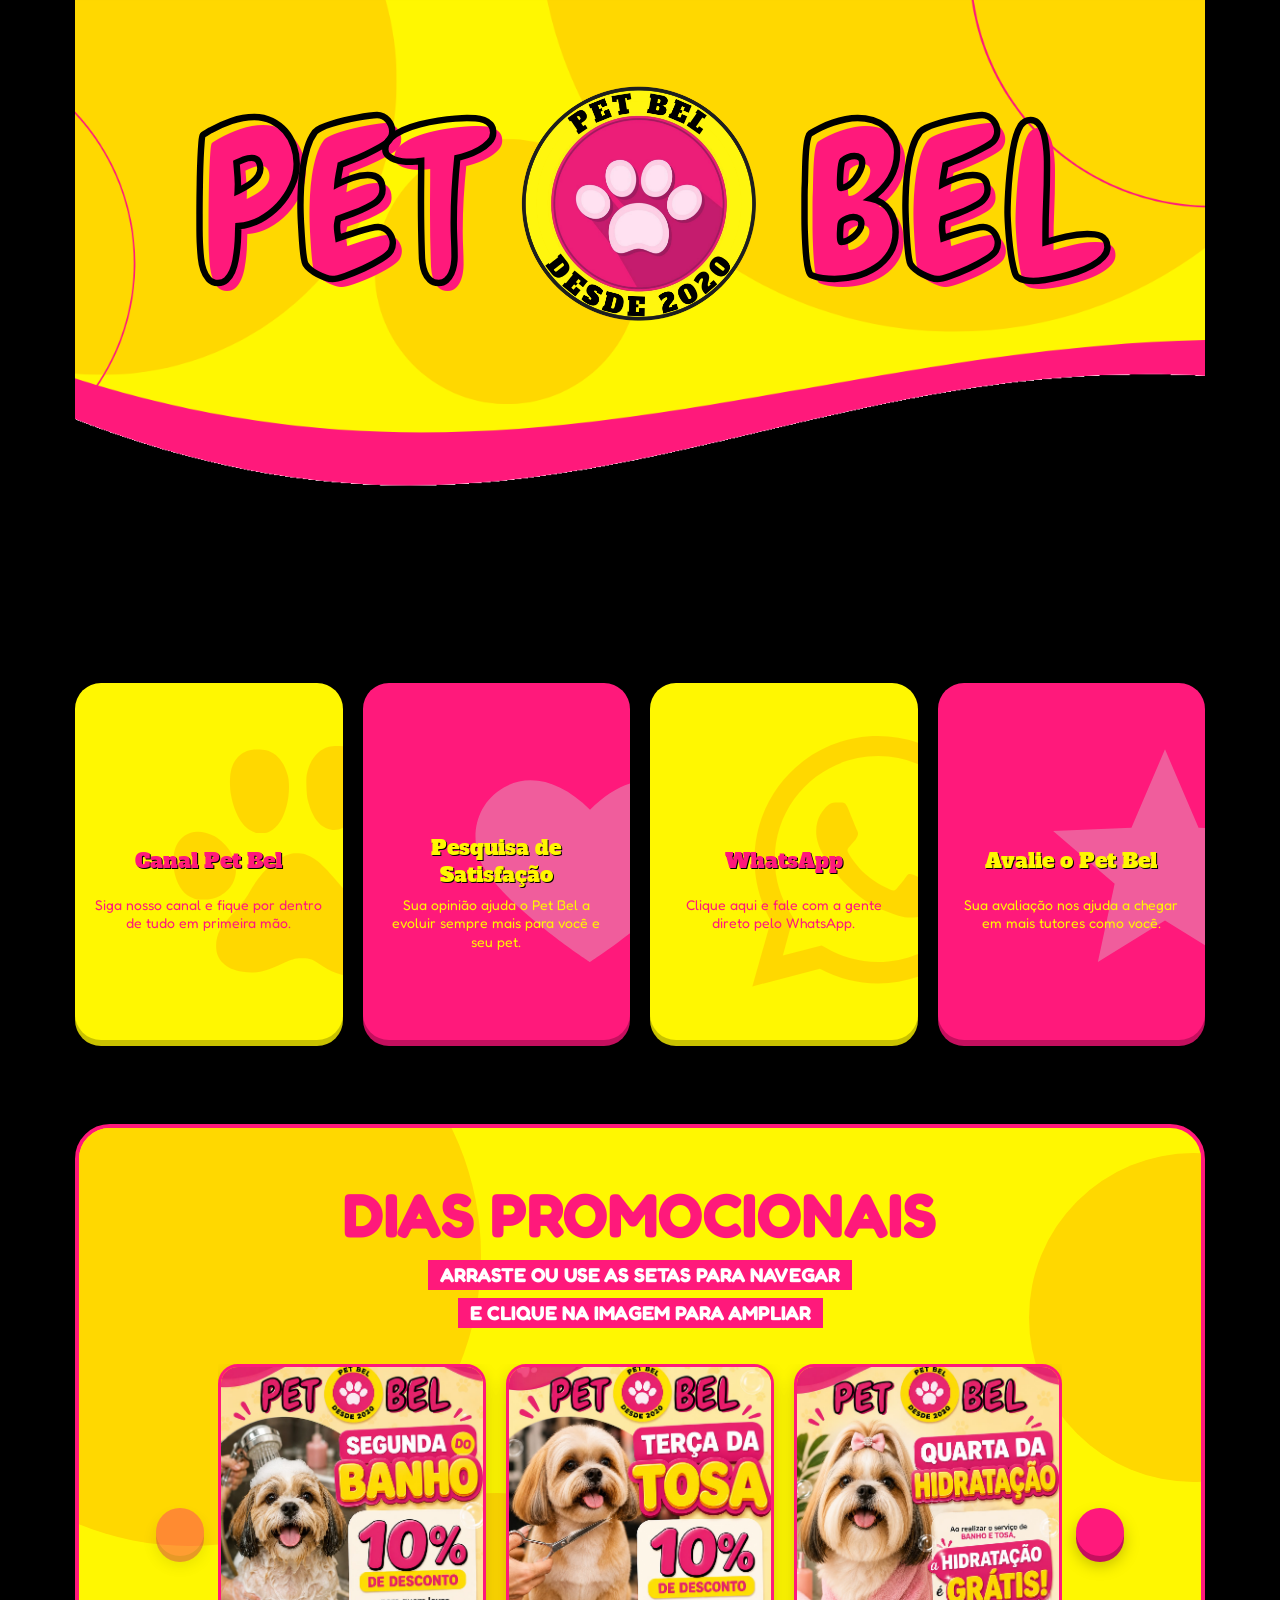
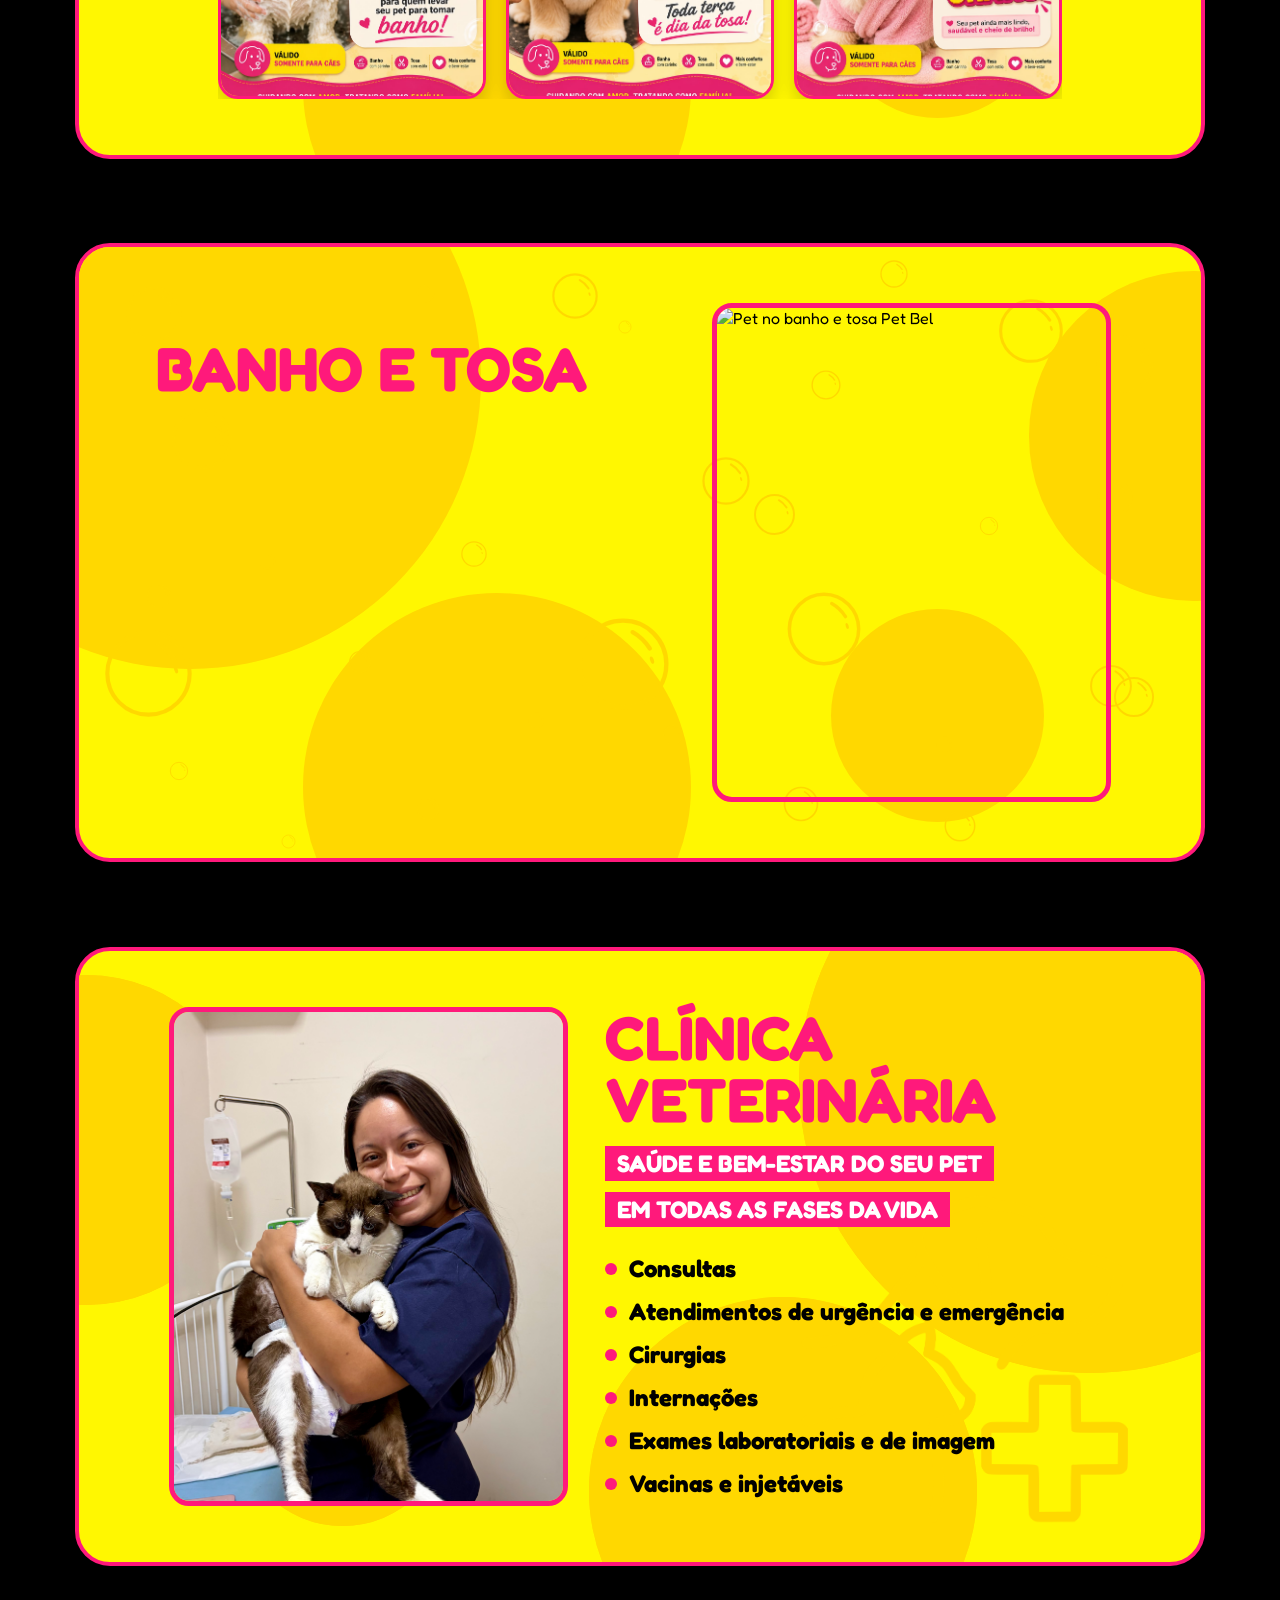
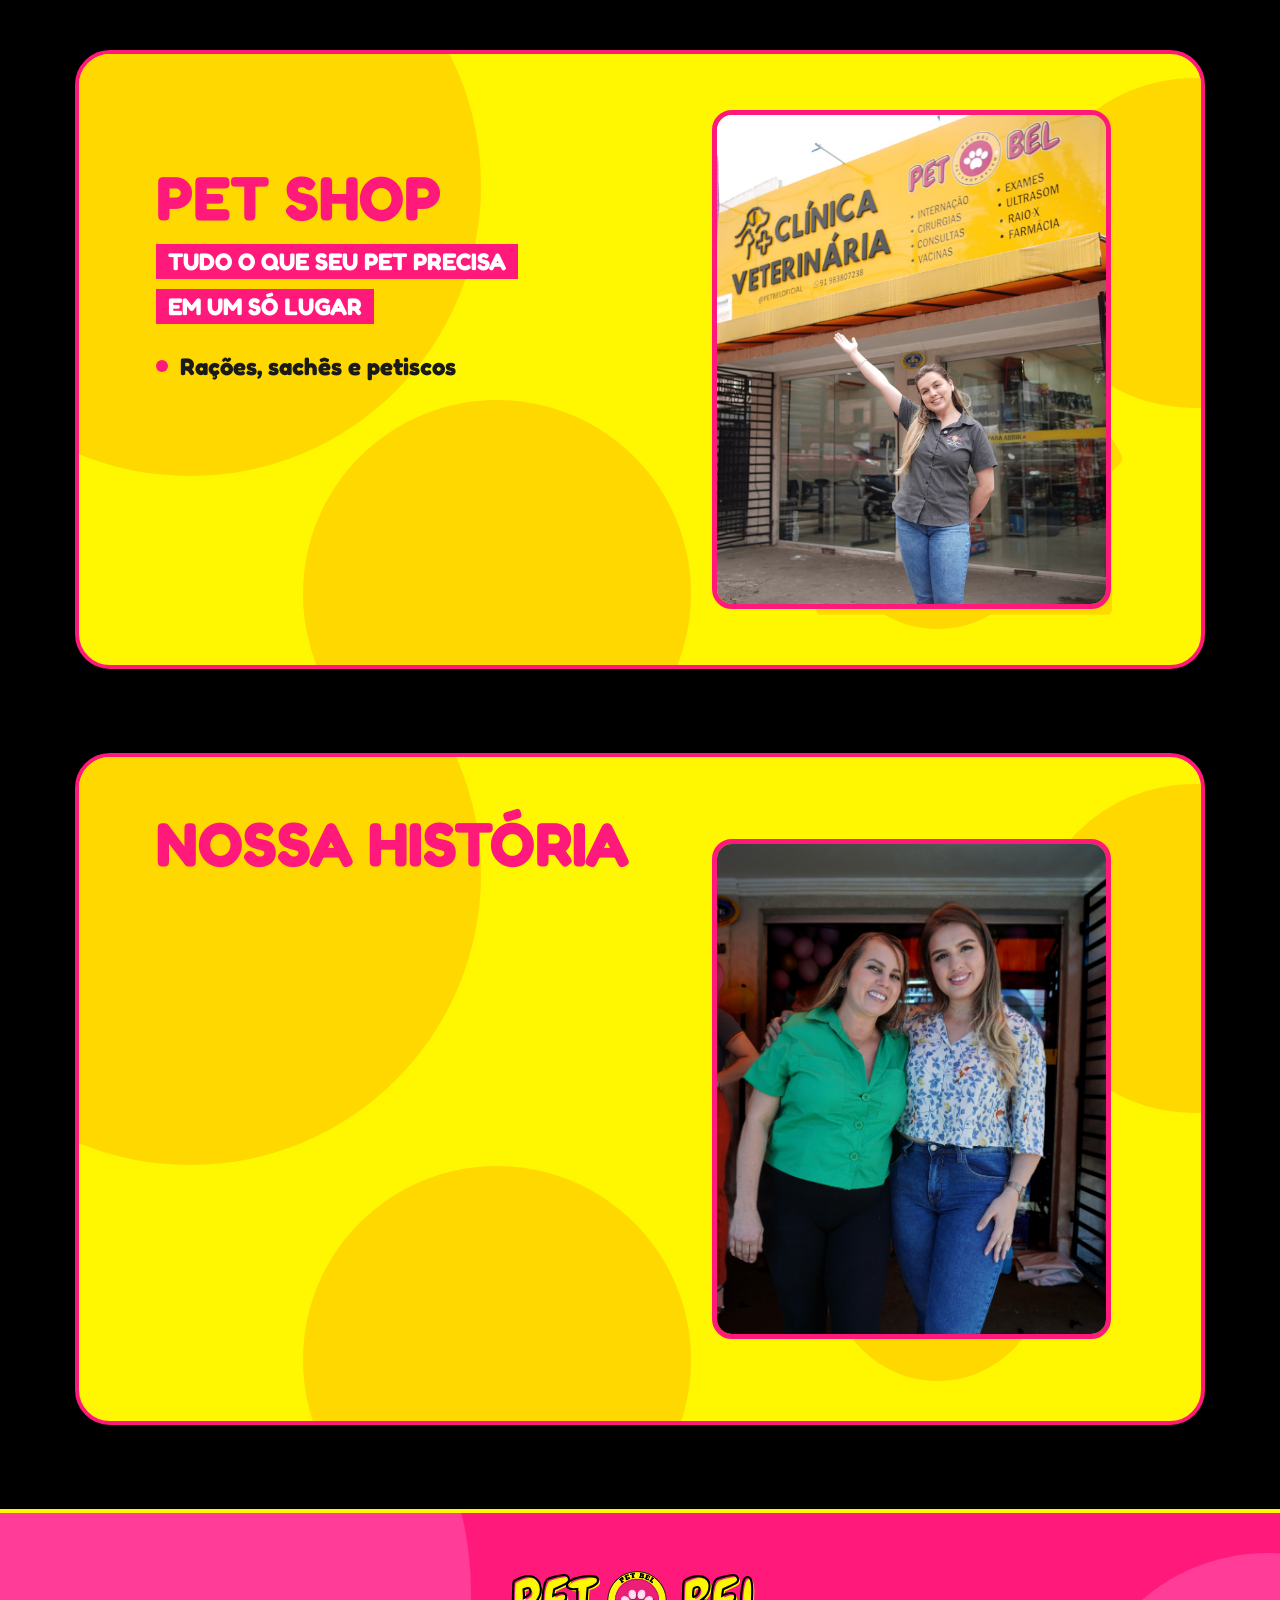
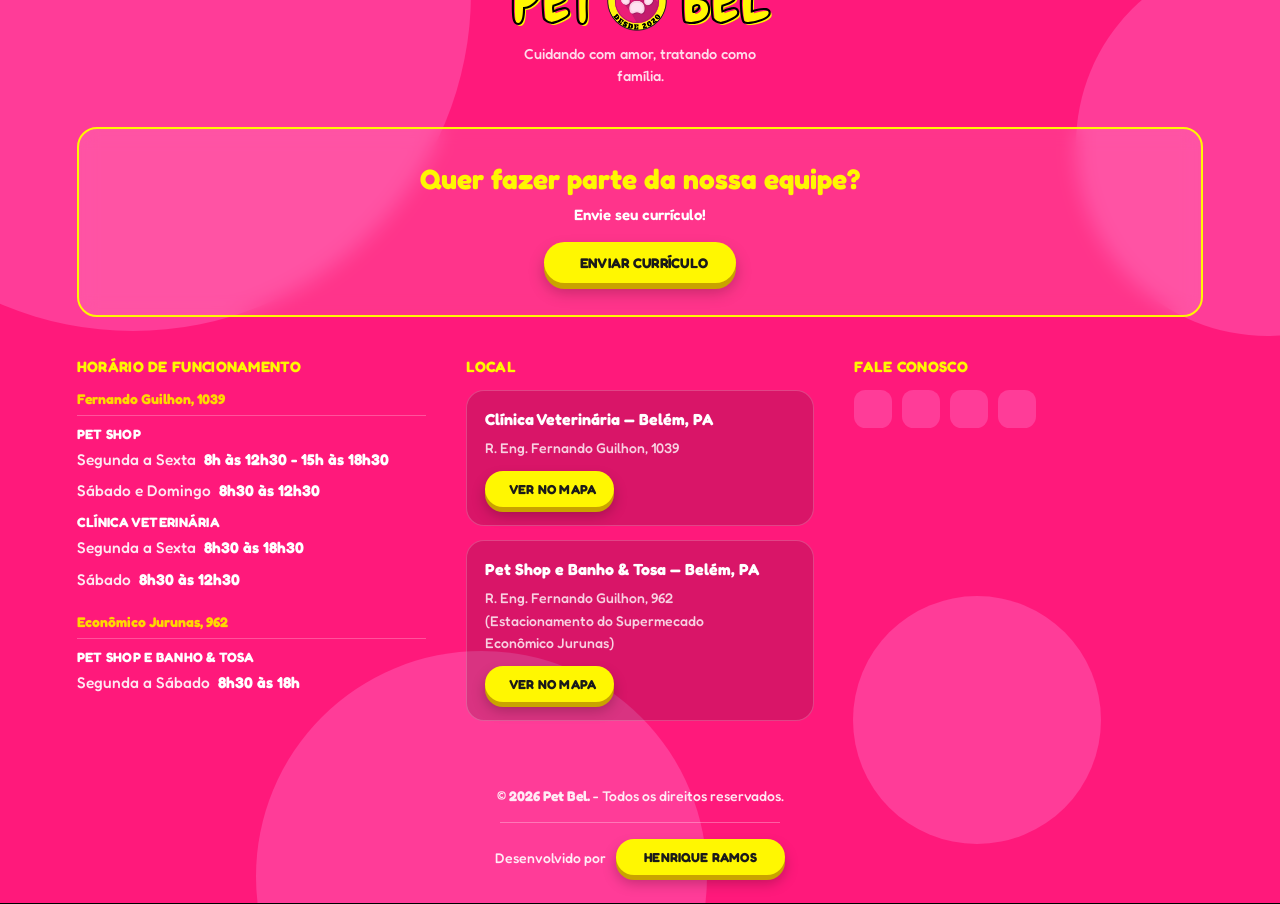
==== commit e6a81d0d: "feat: nova mini sessão para enviar curriculo no footer" ====
--- a/index.html
+++ b/index.html
@@ -5,10 +5,102 @@
   <meta name="viewport" content="width=device-width, initial-scale=1.0">
   <title>Pet Bel</title>
   <link rel="stylesheet" href="style.css">
-  <link rel="shortcut icon" href="assets/imagens/Favicon/android-chrome-192x192.png" image/x-icon>
+  <link rel="shortcut icon" href="assets/imagens/Favicon/android-chrome-192x192.png" image>
+
+  <meta
+name="keywords"
+content="
+Pet Bel,
+Pet Shop Belém,
+Banho e Tosa Belém,
+Clínica Veterinária Belém,
+Veterinário Jurunas,
+Pet Shop Jurunas,
+Banho e Tosa Jurunas,
+Pet Shop Pará
+">
+
+<meta name="robots" content="index, follow">
+
+<meta name="author" content="Henrique Ramos">
+
+<link rel="canonical"
+href="https://pet-bel.vercel.app/">
+
+<meta property="og:type" content="website">
+
+<meta property="og:title"
+content="Pet Bel">
+
+<meta property="og:description"
+content="Pet Shop • Clínica Veterinária • Banho e Tosa">
+
+<meta property="og:image"
+content="https://pet-bel.vercel.app/assets/imagens/imagem-sessoes/img_22.jpeg">
+
+<meta property="og:url"
+content="https://pet-bel.vercel.app/">
+
+<meta property="og:locale"
+content="pt_BR">
+
+<meta name="twitter:card" content="summary_large_image">
+
+<script type="application/ld+json">
+{
+ "@context":"https://schema.org",
+ "@type":"PetStore",
+
+ "name":"Pet Bel",
+
+ "url":"https://pet-bel.vercel.app/",
+
+ "logo":"https://pet-bel.vercel.app/assets/imagens/imagem-logo/pet_bel_com_anel_02.png",
+
+ "image":"https://pet-bel.vercel.app/assets/imagens/imagem-sessoes/img_22.jpeg",
+
+ "telephone":"+559183807238",
+
+ "email":"sac@petbelbr.com",
+
+ "address":{
+
+ "@type":"PostalAddress",
+
+ "streetAddress":"Rua Engenheiro Fernando Guilhon, 1039",
+
+ "addressLocality":"Belém",
+
+ "addressRegion":"PA",
+
+ "postalCode":"xxxxx-xxx",
+
+ "addressCountry":"BR"
+
+ },
+
+ "sameAs":[
+
+ "https://instagram.com/petbeloficial",
+
+ "https://facebook.com/petbeloficial"
+
+ ]
+
+}
+</script>
+
+<meta
+name="description"
+content="Pet Bel é um pet shop em Belém-PA com clínica veterinária, banho e tosa, pet shop completo e atendimento especializado para seu pet.">
+
 </head>
 
 <body>
+
+  <h1 class="visually-hidden">
+Pet Bel - Pet Shop, Clínica Veterinária e Banho e Tosa em Belém
+</h1>
 
   <section class="hero">
     <img src="assets/imagens/imagem-bg/hero_bg_adjust_01.svg" class="hero-bg" alt="">
@@ -267,10 +359,12 @@
       </div>
 
       <div class="historia__imagem">
-        <div class="historia__foto">
-         <img src="assets/imagens/imagem-sessoes/img_17.jpeg" alt="Momento da história do Pet Bel">
-        </div>
-      </div>
+      <div class="historia__foto" id="historiaSlider">
+        <!-- Os slides (<img>) são gerados dinamicamente via JS (ver script.js),
+            a partir do array `imagensHistoria`. Pra adicionar/remover uma
+            foto, mexa só nesse array. -->
+      </div>
+    </div>
 
     </div>
   </section>
@@ -301,6 +395,16 @@
 
       <p class="footer__tagline">Cuidando com amor, tratando como família.</p>
     </div>
+
+    <!-- ========== SEÇÃO DE RECRUTAMENTO ========== -->
+<div class="footer__recrutamento">
+  <h3 class="footer__recrutamento-titulo">Quer fazer parte da nossa equipe?</h3>
+  <p class="footer__recrutamento-texto">Envie seu currículo!</p>
+  <a href="mailto:rh@petbelbr.com" class="footer__recrutamento-btn">
+    <ion-icon name="mail"></ion-icon>
+    Enviar Currículo
+  </a>
+</div>
 
     <div class="footer__wrap">
 
--- a/style.css
+++ b/style.css
@@ -1766,11 +1766,32 @@
   border: 5px solid var(--pink);
 }
 
+
+.visually-hidden{
+    position:absolute;
+    width:1px;
+    height:1px;
+    padding:0;
+    margin:-1px;
+    overflow:hidden;
+    clip:rect(0,0,0,0);
+    border:0;
+}
+
 .historia__foto img {
+  position: absolute;
+  inset: 0;
   width: 100%;
   height: 100%;
   object-fit: cover;
   display: block;
+  opacity: 0;
+  transition: opacity 1s ease;
+}
+
+.historia__foto img.is-ativo {
+  opacity: 1;
+  position: relative; /* mantém o fluxo enquanto for a única visível, evita "pulo" no primeiro load */
 }
 
 /* ---------- Responsivo ---------- */
@@ -1911,6 +1932,81 @@
     width: 40cqw;
     bottom: 18%;
     right: 4%;
+  }
+}
+
+/* ---------- Recrutamento ---------- */
+.footer__recrutamento {
+  position: relative;
+  z-index: 2;
+  background-color: rgba(255, 255, 255, 0.12);
+  border: 2px solid var(--yellow-primaria);
+  border-radius: 20px;
+  padding: 32px 24px;
+  text-align: center;
+  margin-bottom: 40px;
+  backdrop-filter: blur(10px);
+}
+
+.footer__recrutamento-titulo {
+  font-family: 'Fredoka', system-ui, sans-serif;
+  font-weight: 700;
+  font-size: clamp(20px, 5cqw, 28px);
+  color: var(--yellow-primaria);
+  margin: 0 0 8px;
+  line-height: 1.3;
+}
+
+.footer__recrutamento-texto {
+  font-size: 15px;
+  font-weight: 600;
+  color: #fff;
+  margin: 0 0 18px;
+}
+
+.footer__recrutamento-btn {
+  display: inline-flex;
+  align-items: center;
+  gap: 8px;
+  padding: 12px 28px;
+  border-radius: 999px;
+  background-color: var(--yellow-primaria);
+  color: #1a1a1a;
+  font-family: 'Fredoka', system-ui, sans-serif;
+  font-weight: 700;
+  text-transform: uppercase;
+  letter-spacing: 0.02em;
+  font-size: 14px;
+  text-decoration: none;
+  box-shadow: 0 6px 0 #c9a300, 0 9px 16px rgba(0, 0, 0, 0.25);
+  transition: background-color 0.2s ease, transform 0.2s ease, box-shadow 0.2s ease;
+}
+
+.footer__recrutamento-btn ion-icon {
+  font-size: 18px;
+  pointer-events: none;
+}
+
+.footer__recrutamento-btn:hover {
+  background-color: var(--yellow-secundaria);
+  transform: translateY(-3px);
+  box-shadow: 0 8px 0 #c9a300, 0 11px 18px rgba(0, 0, 0, 0.3);
+}
+
+.footer__recrutamento-btn:active {
+  transform: translateY(2px);
+  box-shadow: 0 3px 0 #c9a300, 0 5px 10px rgba(0, 0, 0, 0.25);
+}
+
+@media (max-width: 700px) {
+  .footer__recrutamento {
+    margin-bottom: 32px;
+    padding: 24px 18px;
+  }
+
+  .footer__recrutamento-btn {
+    padding: 11px 24px;
+    font-size: 13px;
   }
 }
 
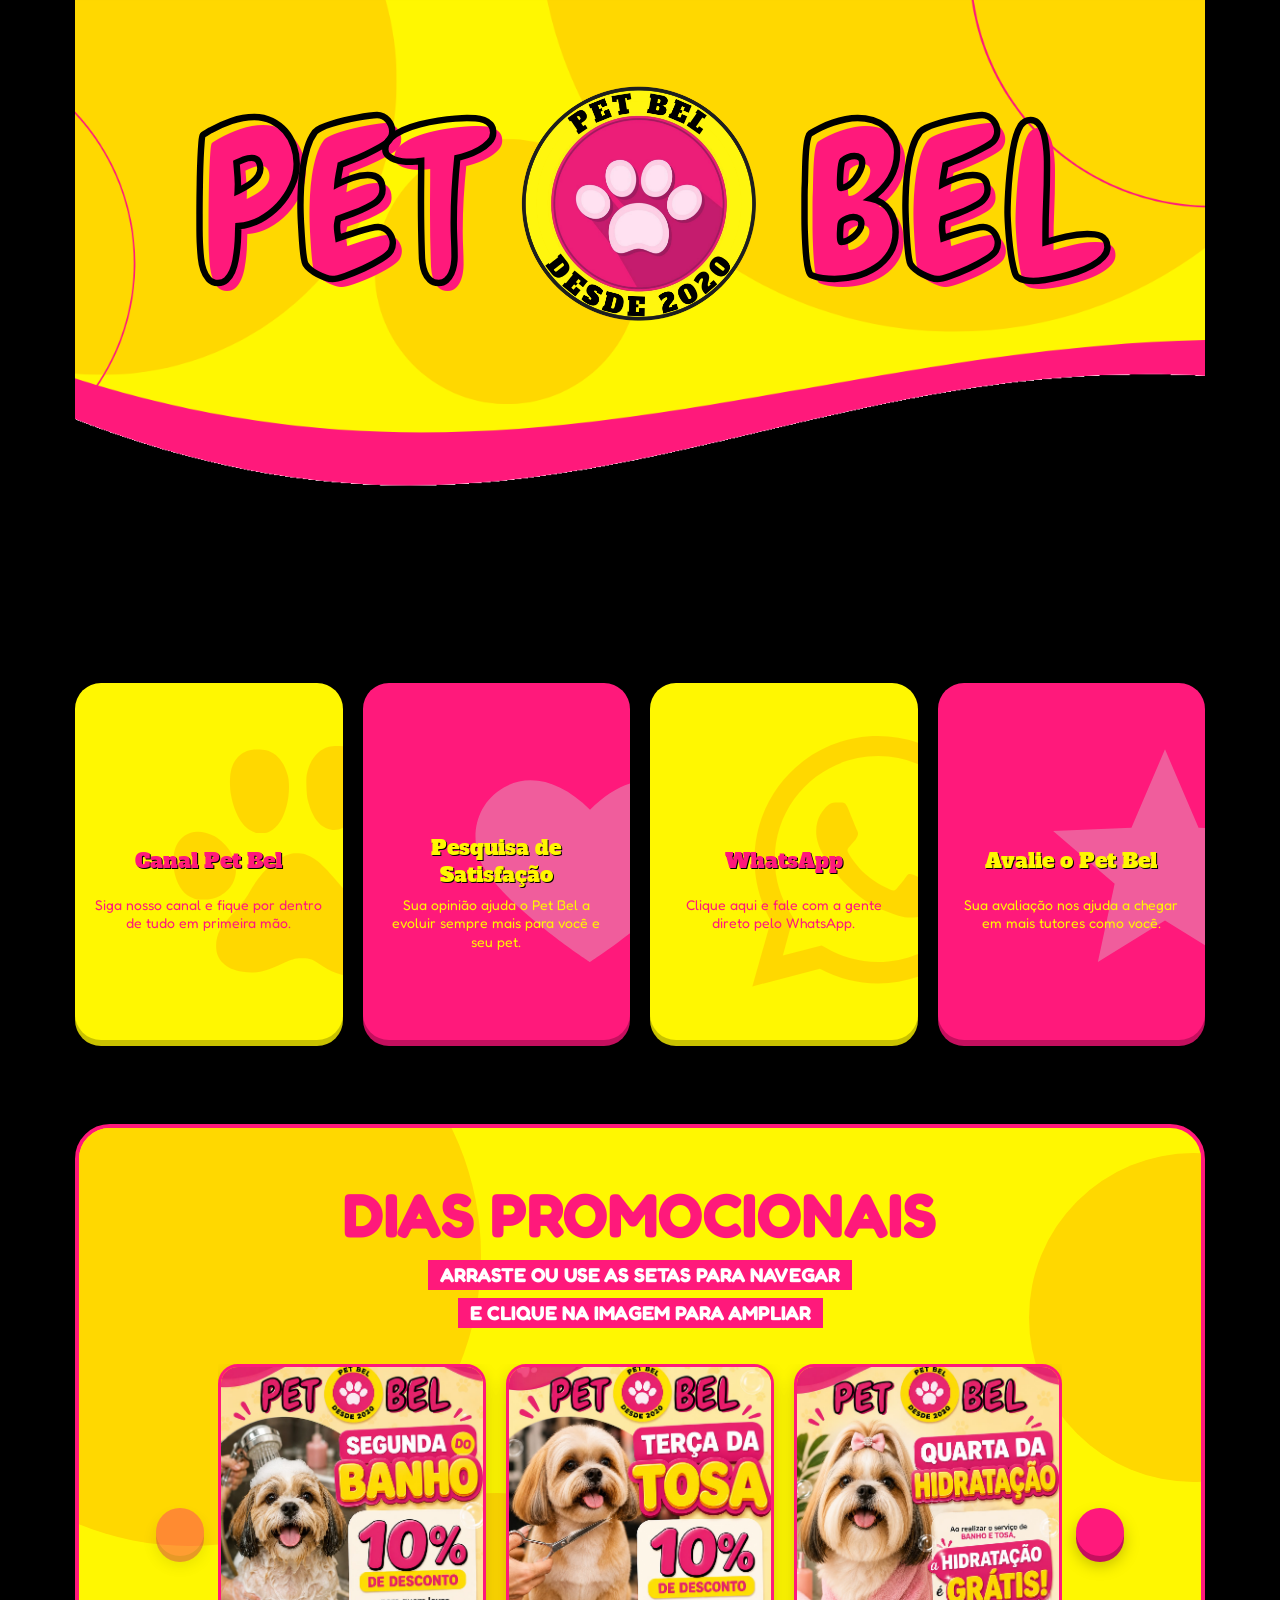
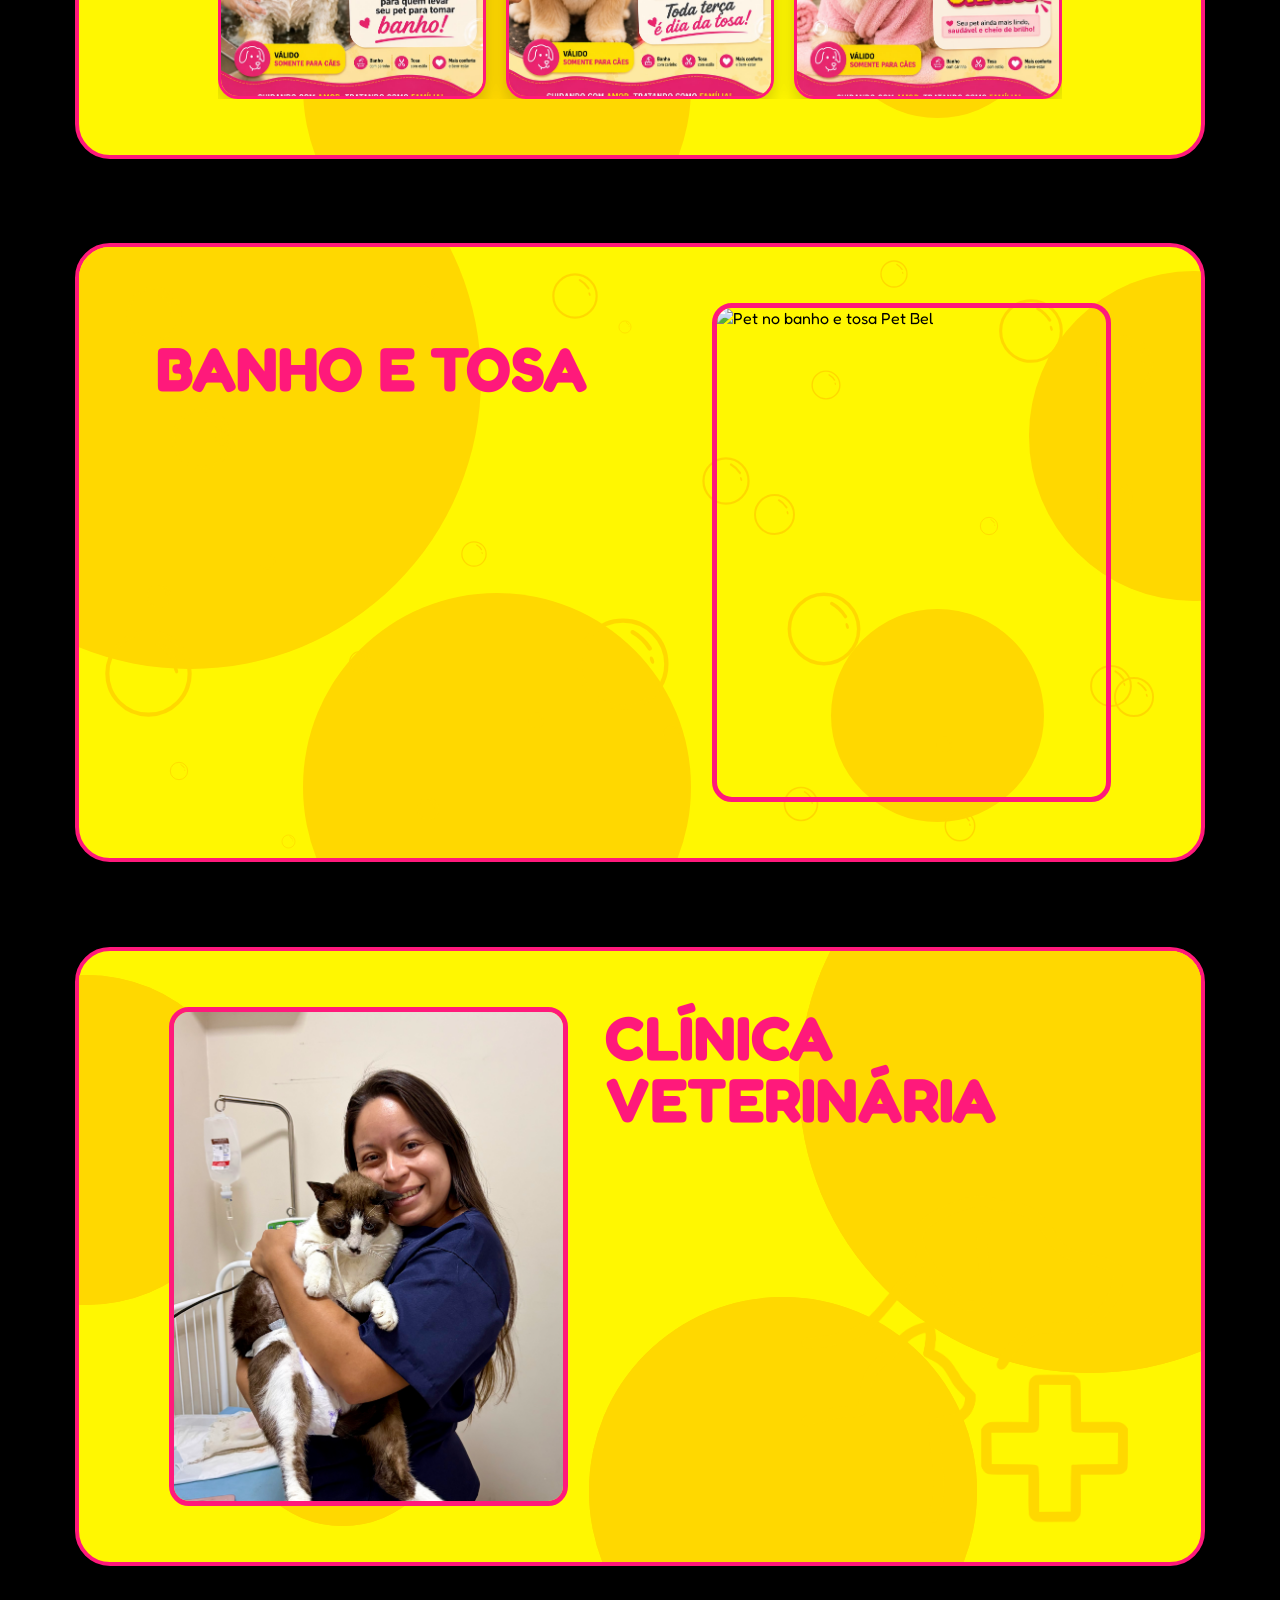
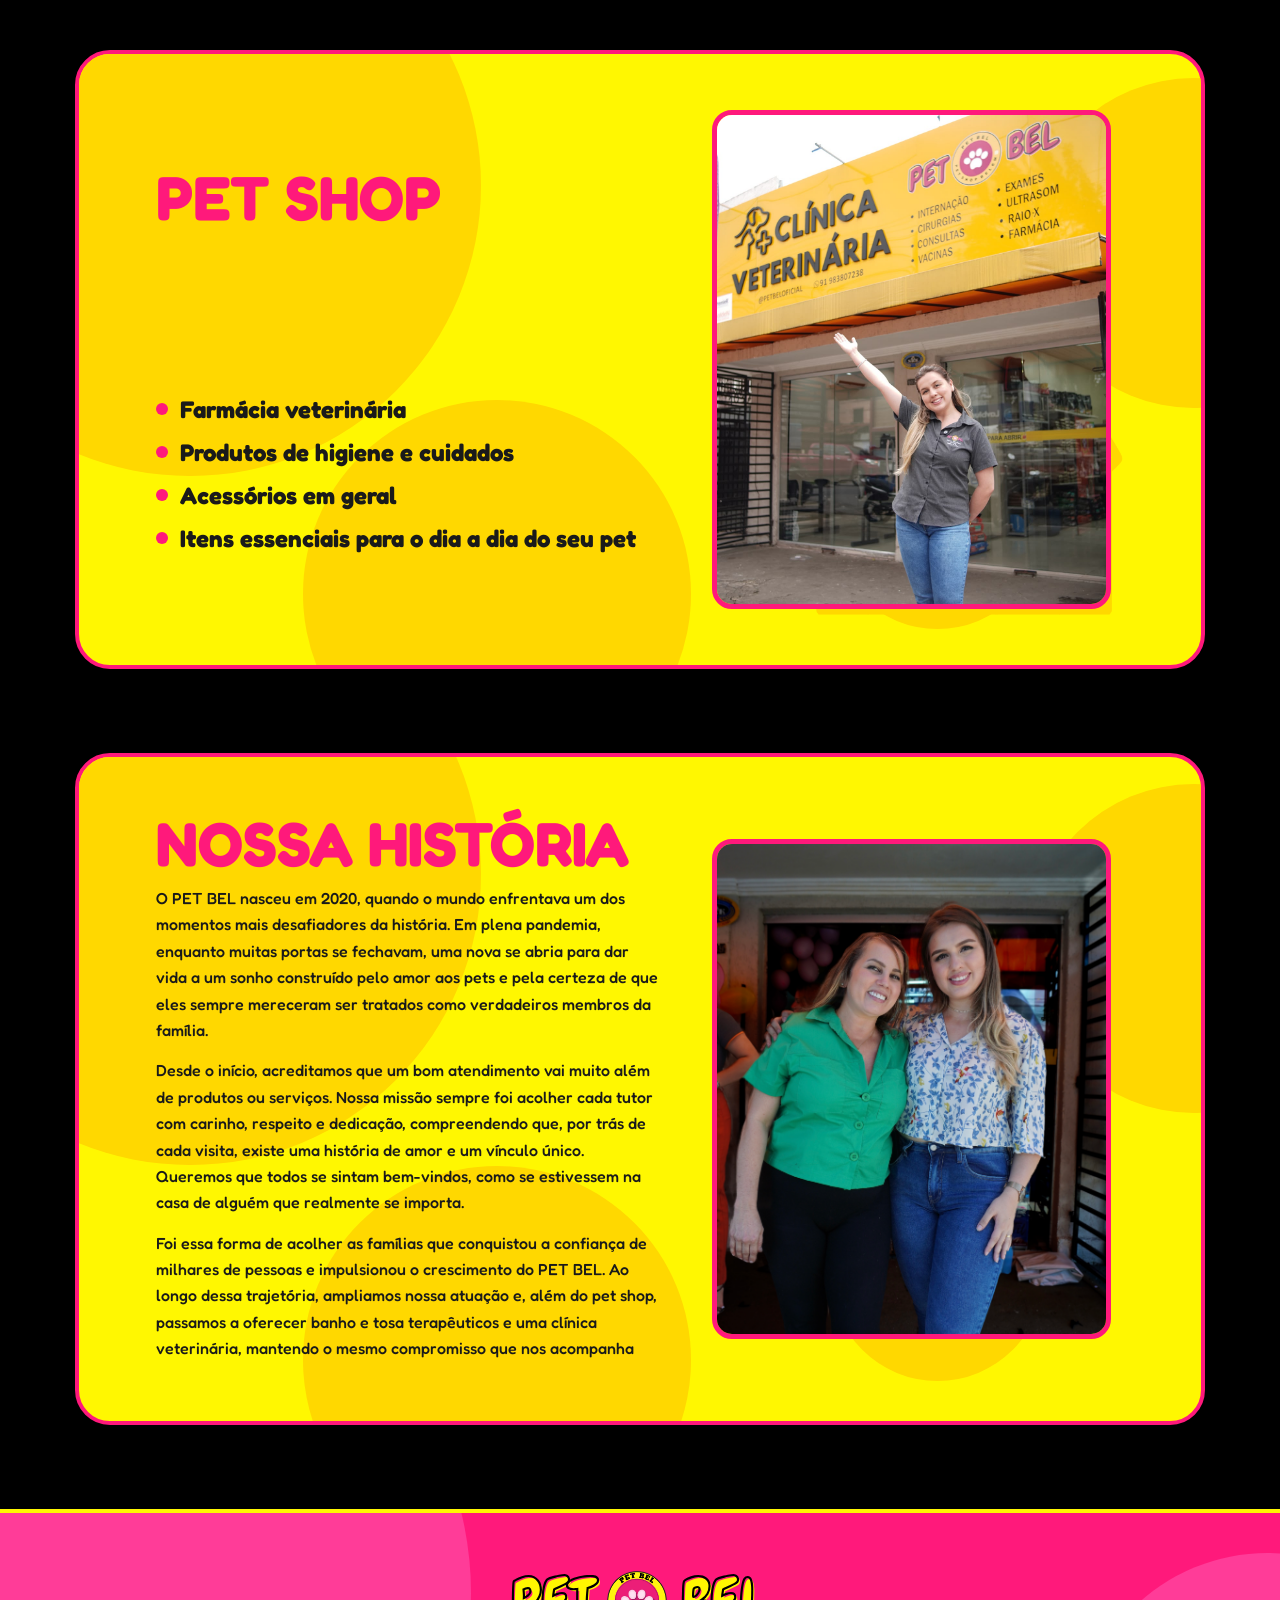
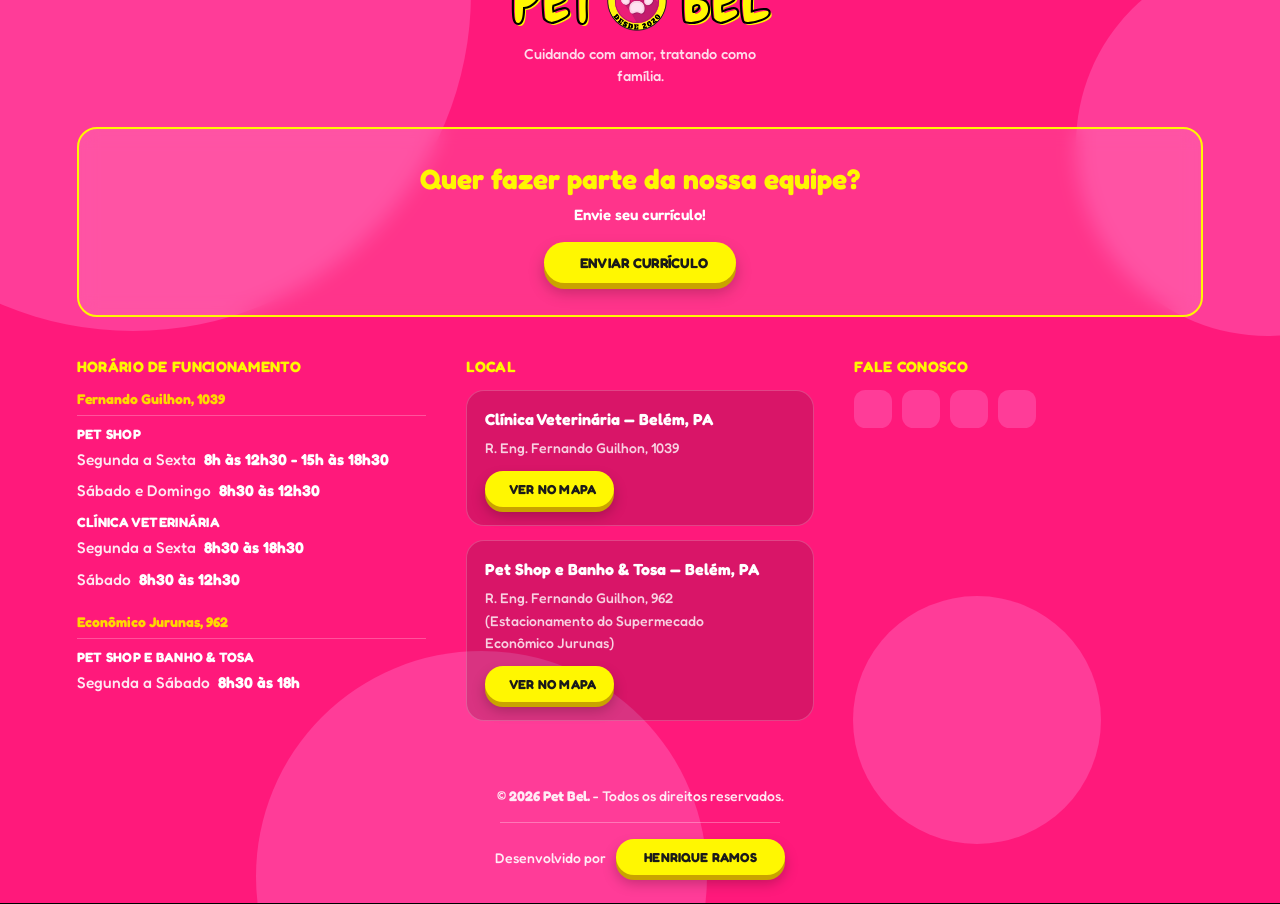
==== commit 5febfa75: "feat: aplicação no google anaçluts segunda tentaiva" ====
--- a/index.html
+++ b/index.html
@@ -2,6 +2,17 @@
 <html lang="pt-br">
 <head>
   <meta charset="UTF-8">
+
+<!-- Google tag (gtag.js) -->
+<script async src="https://www.googletagmanager.com/gtag/js?id=G-YMFNB9LXB0"></script>
+<script>
+  window.dataLayer = window.dataLayer || [];
+  function gtag(){dataLayer.push(arguments);}
+  gtag('js', new Date());
+
+  gtag('config', 'G-YMFNB9LXB0');
+</script>
+
   <meta name="viewport" content="width=device-width, initial-scale=1.0">
   <title>Pet Bel</title>
   <link rel="stylesheet" href="style.css">
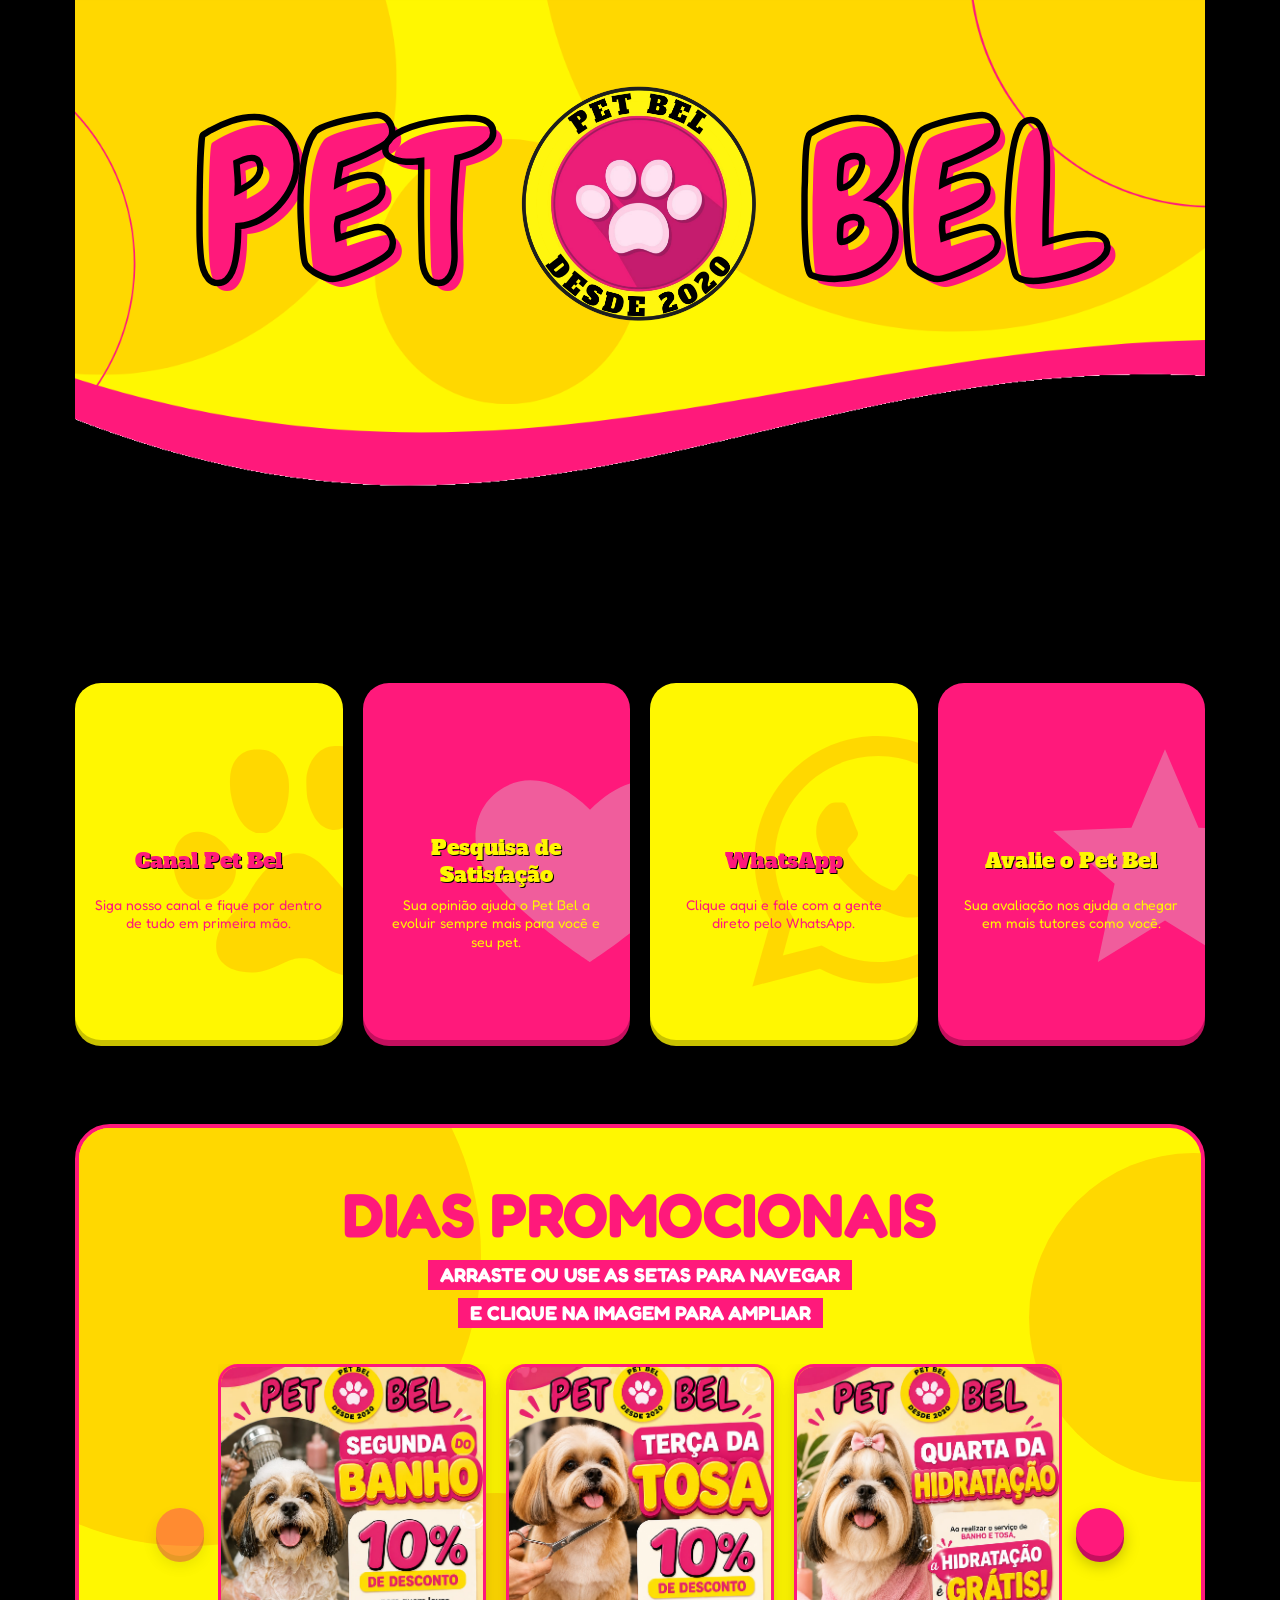
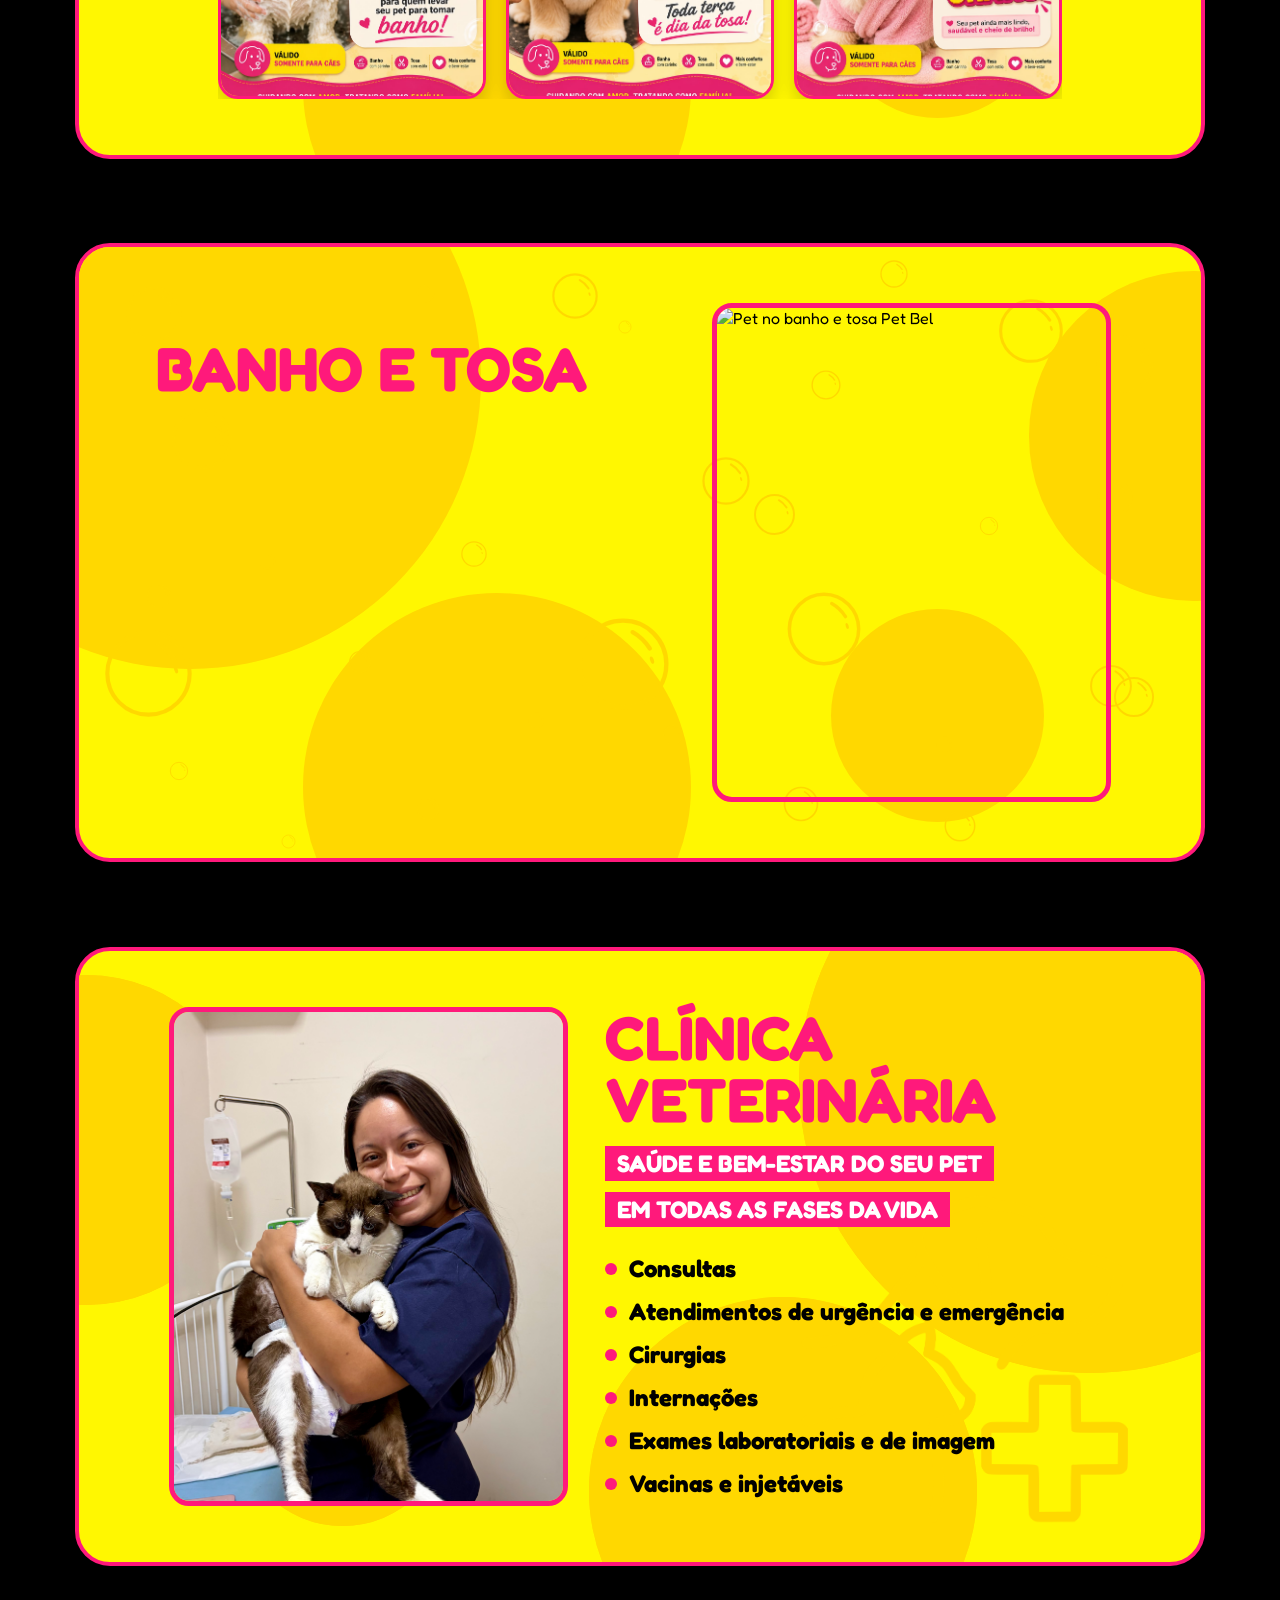
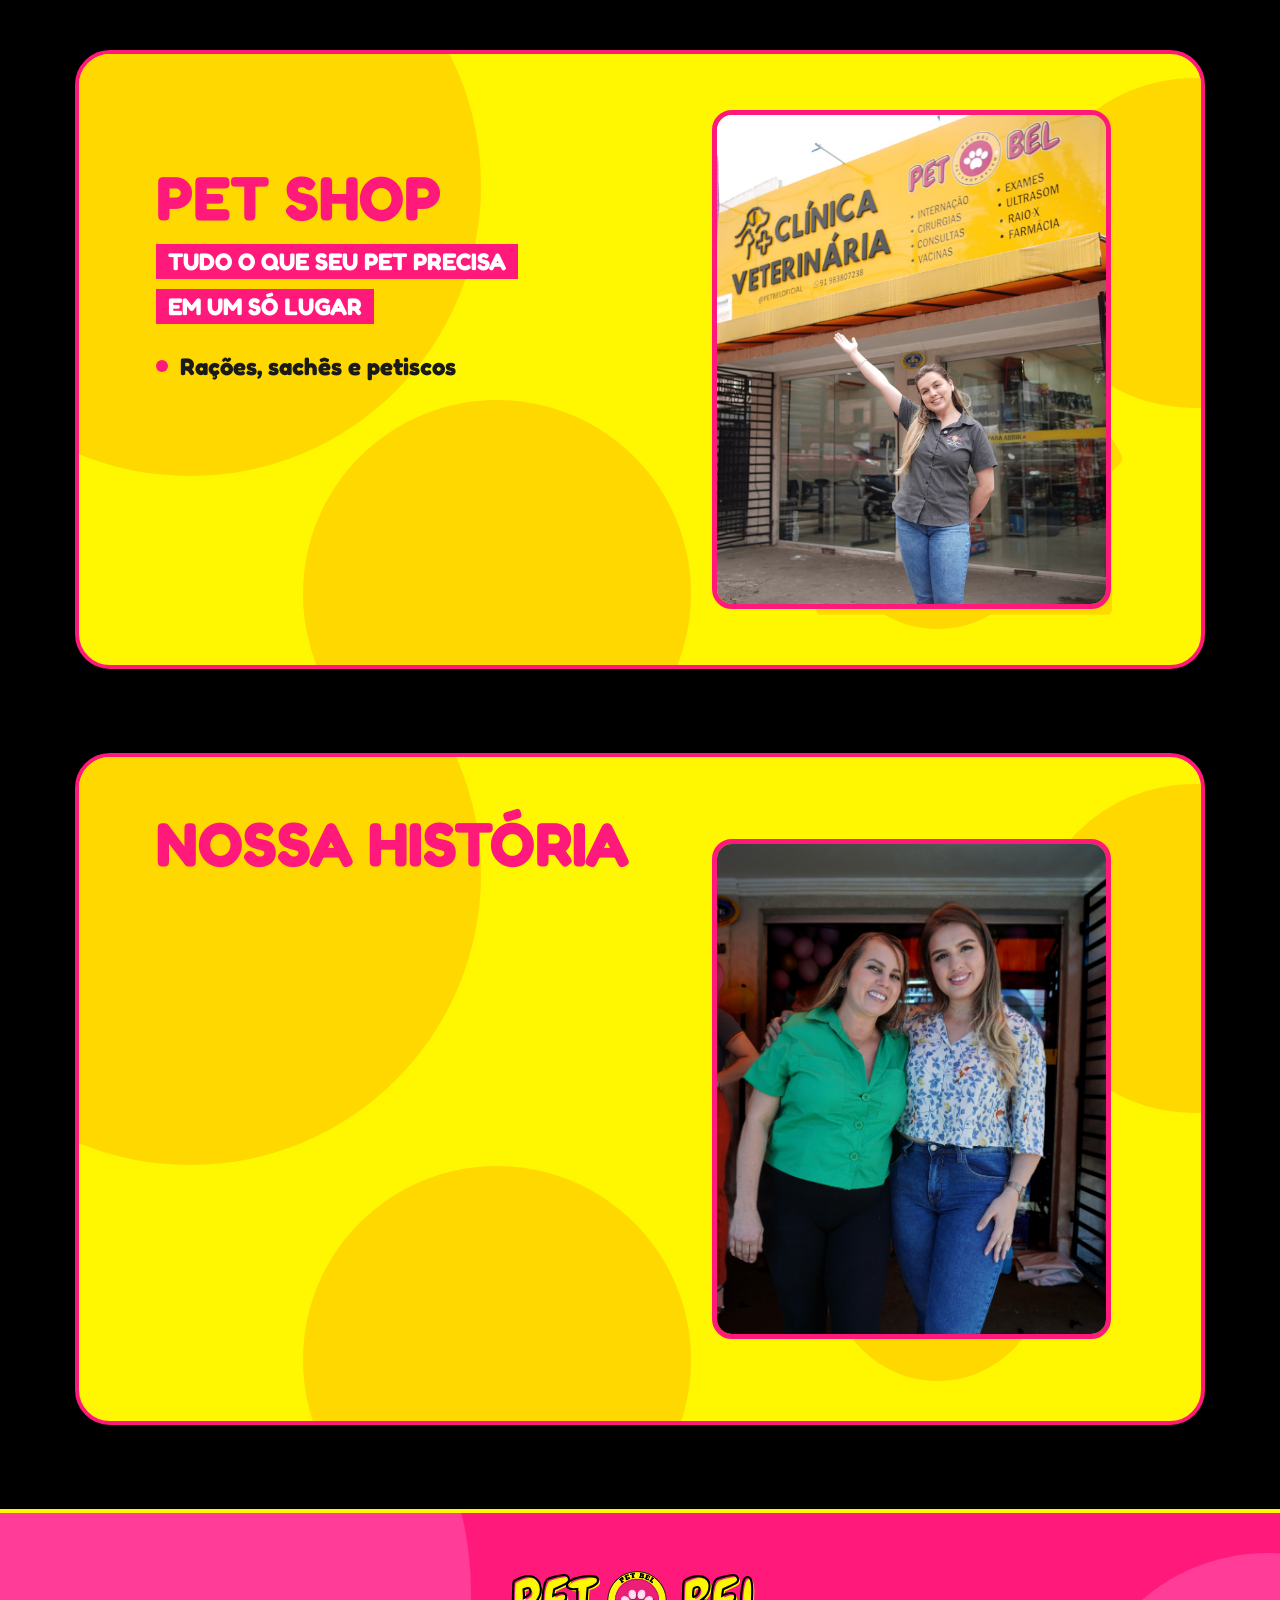
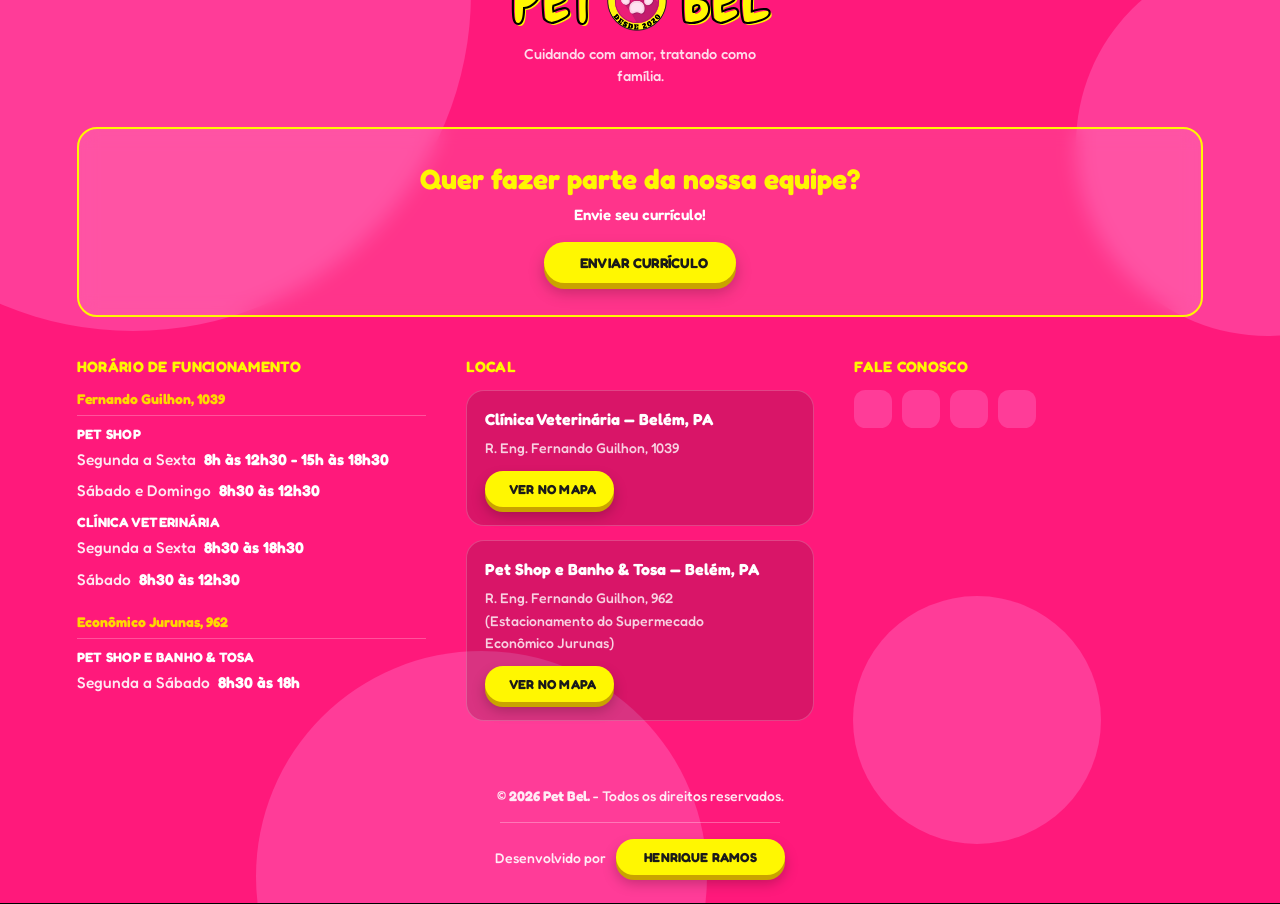
==== commit 925a5bc3: "feat: aplicacacao do google analytics terceira tentativa" ====
--- a/index.html
+++ b/index.html
@@ -4,13 +4,13 @@
   <meta charset="UTF-8">
 
 <!-- Google tag (gtag.js) -->
-<script async src="https://www.googletagmanager.com/gtag/js?id=G-YMFNB9LXB0"></script>
+<script async src="https://www.googletagmanager.com/gtag/js?id=G-ZL8JESD2GX"></script>
 <script>
   window.dataLayer = window.dataLayer || [];
   function gtag(){dataLayer.push(arguments);}
   gtag('js', new Date());
 
-  gtag('config', 'G-YMFNB9LXB0');
+  gtag('config', 'G-ZL8JESD2GX');
 </script>
 
   <meta name="viewport" content="width=device-width, initial-scale=1.0">
